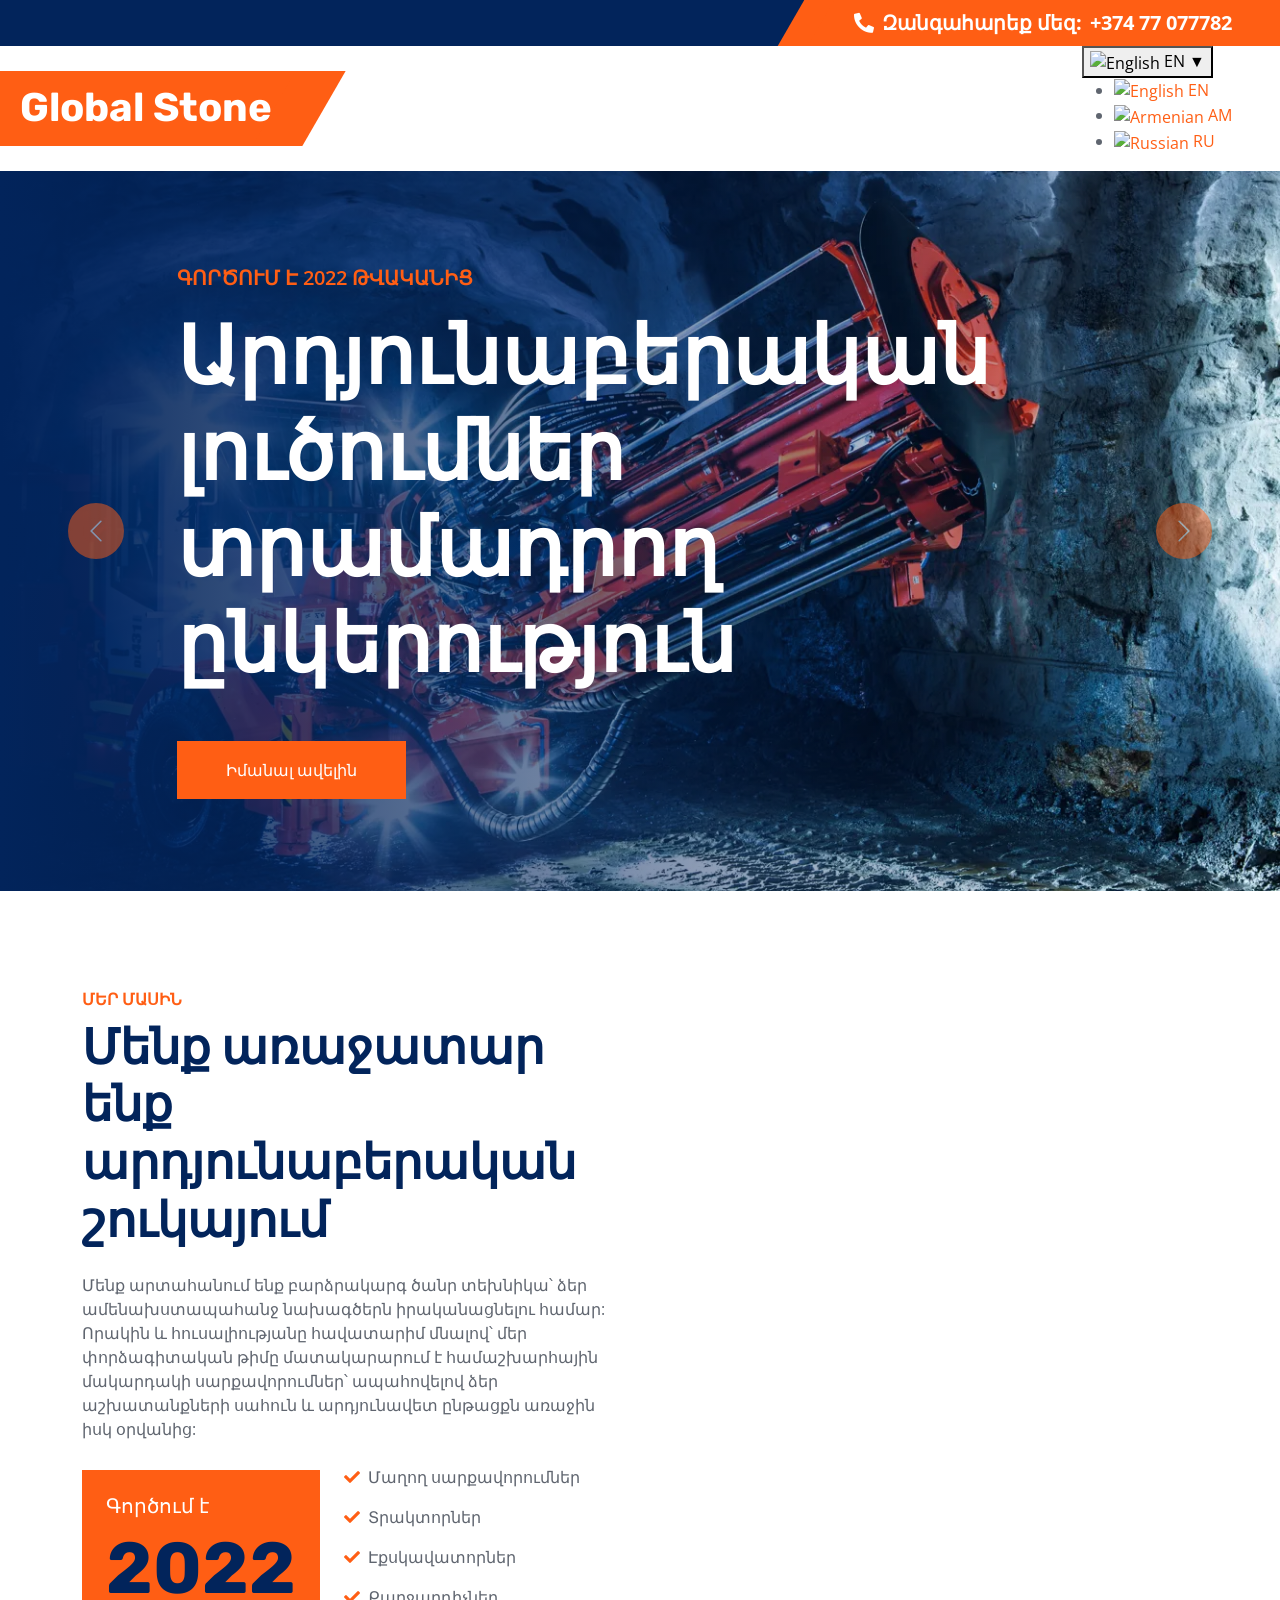
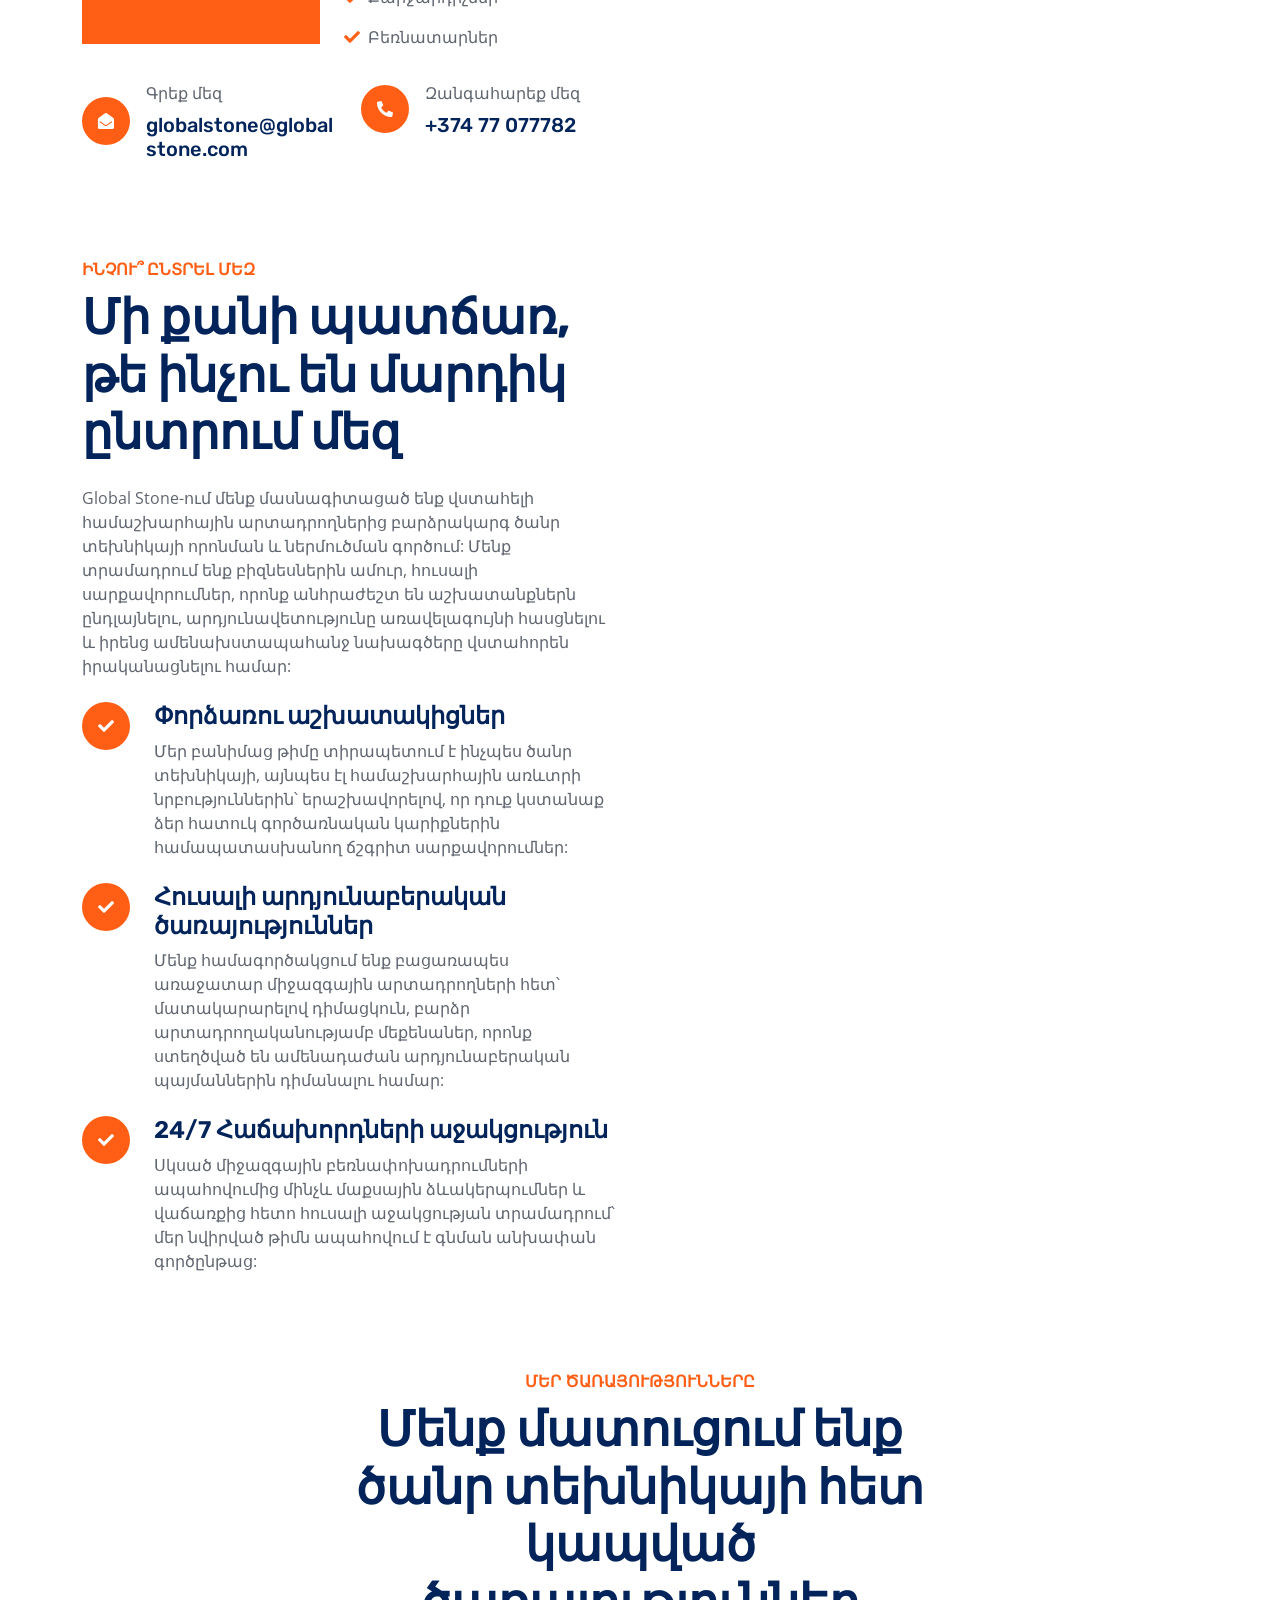
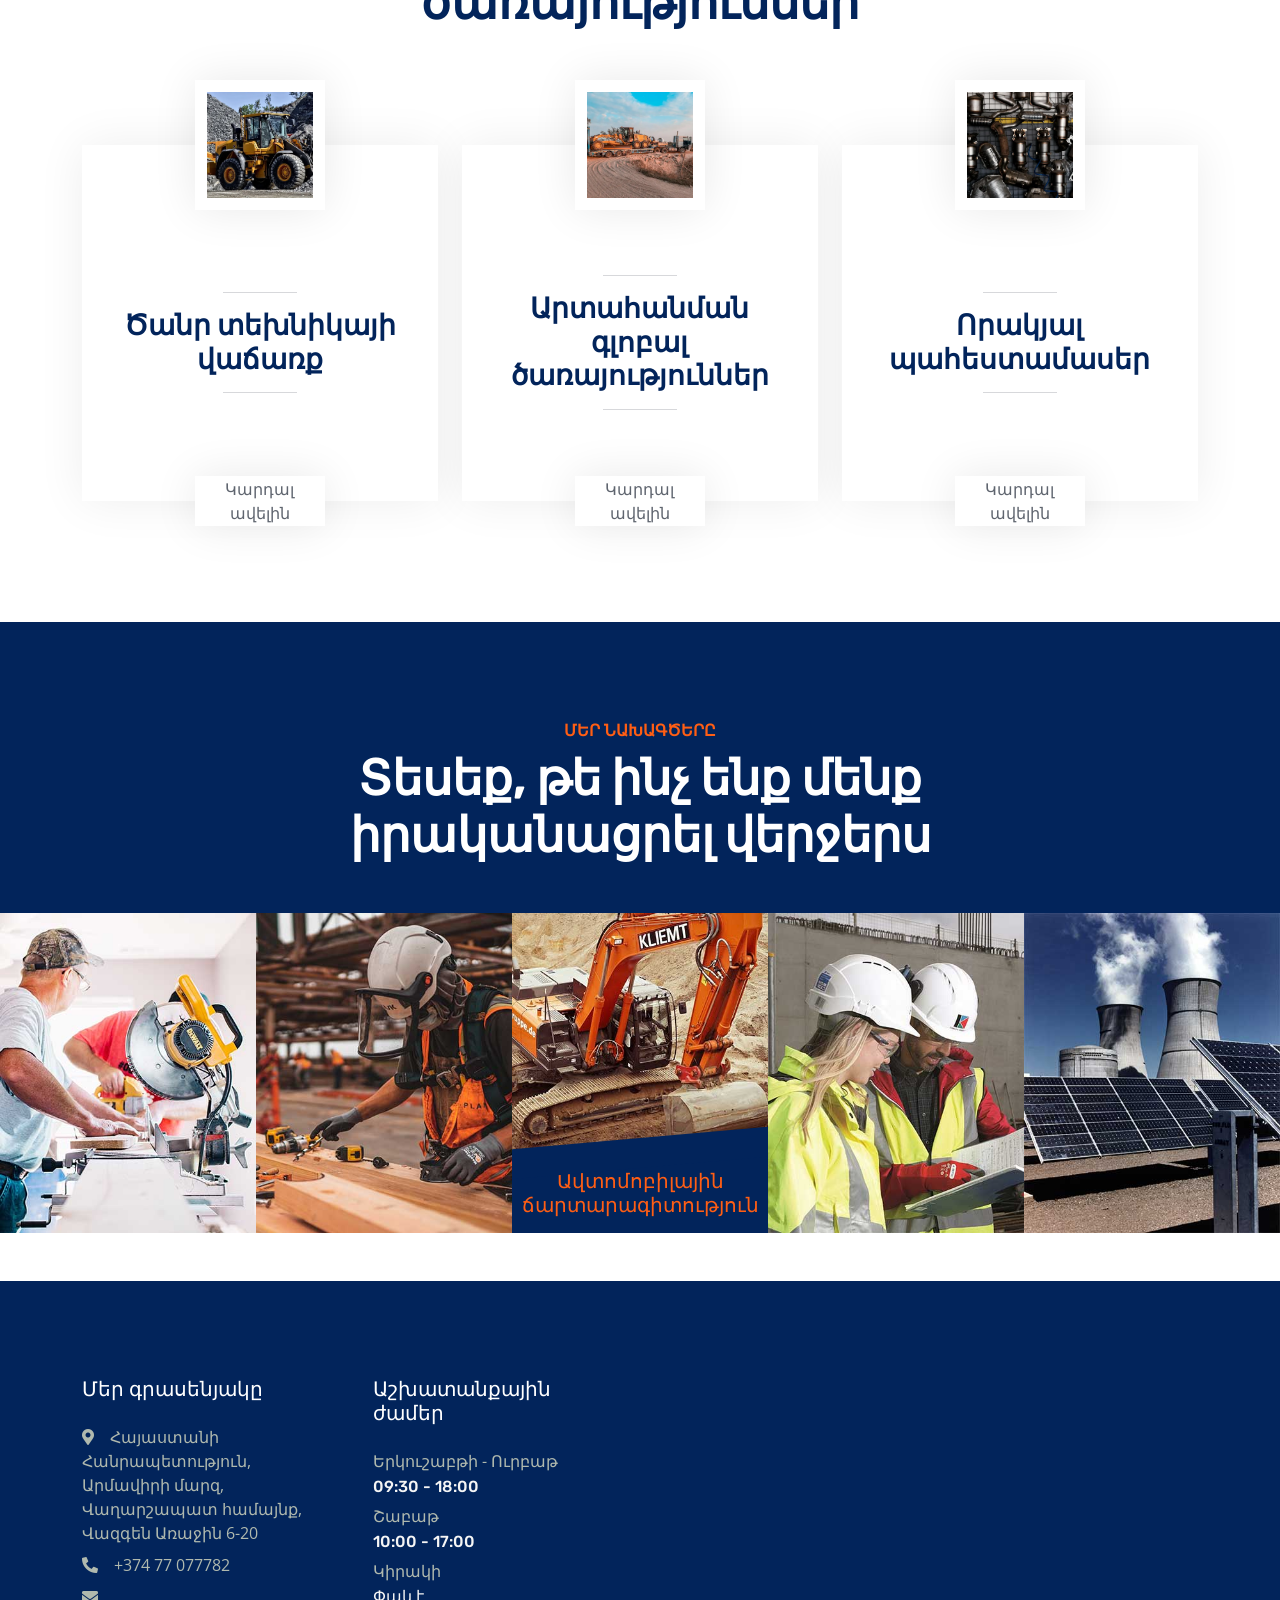
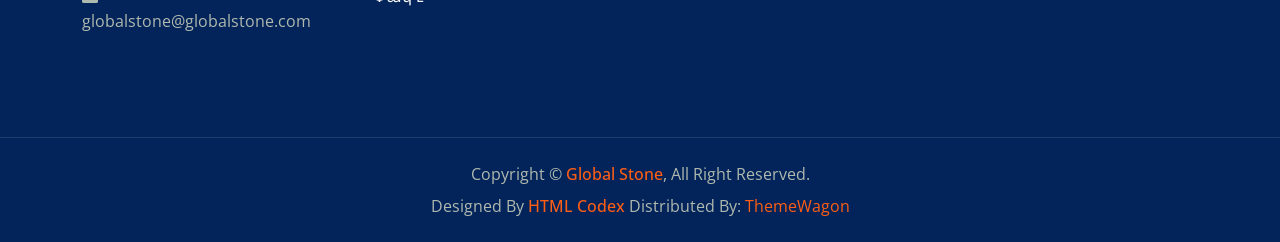
==== hy/index.html @ ddfa39aa "fixed bug with wrong href" ====
<!DOCTYPE html>
<html lang="hy">

<head>
    <meta charset="utf-8">
    <title>Global Stone - Ծանր տեխնիկայի արտահանող Հայաստանում</title>
    <meta content="width=device-width, initial-scale=1.0" name="viewport">
    <meta name="description" content="Բարձրորակ ծանր տեխնիկայի համաշխարհային արտահանող։ Մատակարարում ենք հուսալի էքսկավատորներ, բուլդոզերներ, քարջարդիչներ և անվավոր մաղեր ամբողջ աշխարհում:">

    <link href="../img/favicon.ico" rel="icon">

    <link rel="preconnect" href="https://fonts.googleapis.com">
    <link rel="preconnect" href="https://fonts.gstatic.com" crossorigin>
    <link
        href="https://fonts.googleapis.com/css2?family=Open+Sans:wght@400;500;600&family=Rubik:wght@500;600;700&display=swap"
        rel="stylesheet">

    <link href="https://cdnjs.cloudflare.com/ajax/libs/font-awesome/5.10.0/css/all.min.css" rel="stylesheet">
    <link href="https://cdn.jsdelivr.net/npm/bootstrap-icons@1.4.1/font/bootstrap-icons.css" rel="stylesheet">

    <link href="../lib/animate/animate.min.css" rel="stylesheet">
    <link href="../lib/owlcarousel/assets/owl.carousel.min.css" rel="stylesheet">

    <link href="../css/bootstrap.min.css" rel="stylesheet">

    <link href="../css/style.css" rel="stylesheet">
</head>

<body>
    <div id="spinner"
        class="show bg-white position-fixed translate-middle w-100 vh-100 top-50 start-50 d-flex align-items-center justify-content-center">
        <div class="spinner-border text-primary" role="status" style="width: 3rem; height: 3rem;"></div>
    </div>
    <div class="container-fluid bg-dark px-0">
        <div class="row g-0 d-none d-lg-flex">
            <div class="col-lg-6 ps-5 text-start">
                <div class="h-100 d-inline-flex align-items-center text-white">
                    </div>
            </div>
            <div class="col-lg-6 text-end">
                <div class="h-100 topbar-right d-inline-flex align-items-center text-white py-2 px-5">
                    <span class="fs-5 fw-bold me-2"><i class="fa fa-phone-alt me-2"></i>Զանգահարեք մեզ:</span>
                    <span class="fs-5 fw-bold">+374 77 077782</span>
                </div>
            </div>
        </div>
    </div>
      <nav class="navbar bg-white navbar-light sticky-top py-0 pe-2 pe-md-5">
        <a href="/Heavy-Machinary-Project/index.html" class="navbar-brand ps-5 me-0 small-padding">
            <h1 class="text-white m-0 font-size-24">Global Stone</h1>
        </a>

        <div class="lang-dropdown">
  <button class="lang-btn" id="langBtn">
    <img src="../img/flags/us.svg" alt="English" id="selectedFlag">
    <span id="selectedLang">EN</span>
    <span class="arrow">▼</span>
  </button>

    <ul class="lang-menu" id="langMenu">
    <li data-lang="EN" data-flag="../img/flags/us.svg">
        <a href="/Heavy-Machinary-Project/index.html" class="lang-link">
        <img src="../img/flags/us.svg" alt="English">
        <span>EN</span>
        </a>
    </li>
    <li data-lang="HY" data-flag="../img/flags/am.svg">
        <a href="/Heavy-Machinary-Project/hy/index.html" class="lang-link">
        <img src="../img/flags/am.svg" alt="Armenian">
        <span>AM</span>
        </a>
    </li>
    <li data-lang="RU" data-flag="../img/flags/ru.svg">
        <a href="/Heavy-Machinary-Project/ru/index.html" class="lang-link">
        <img src="../img/flags/ru.svg" alt="Russian">
        <span>RU</span>
        </a>
    </li>
    </ul>
</div>
        <!--<button type="button" class="navbar-toggler me-0" data-bs-toggle="collapse" data-bs-target="#navbarCollapse">
            <span class="navbar-toggler-icon"></span>
        </button>
                 <div class="collapse navbar-collapse" id="navbarCollapse">
            <div class="navbar-nav ms-auto p-4 p-lg-0">
                <a href="index.html" class="nav-item nav-link active">Home</a>
                <a href="about.html" class="nav-item nav-link">About</a>
                <a href="service.html" class="nav-item nav-link">Services</a>
                <div class="nav-item dropdown">
                    <a href="#" class="nav-link dropdown-toggle" data-bs-toggle="dropdown">Pages</a>
                    <div class="dropdown-menu bg-light m-0">
                        <a href="project.html" class="dropdown-item">Projects</a>
                        <a href="feature.html" class="dropdown-item">Features</a>
                        <a href="team.html" class="dropdown-item">Our Team</a>
                        <a href="testimonial.html" class="dropdown-item">Testimonial</a>
                        <a href="404.html" class="dropdown-item">404 Page</a>
                    </div>
                </div>
                <a href="contact.html" class="nav-item nav-link">Contact</a>
            </div>
            <a href="" class="btn btn-primary px-3 d-none d-lg-block">Get A Quote</a>
        </div> -->
        </nav>
    <div class="container-fluid px-0 mb-5">
        <div id="header-carousel" class="carousel slide" data-bs-ride="carousel">
            <div class="carousel-inner">
                <div class="carousel-item active">
                    <img class="w-100" src="../img/carousel-1.webp" alt="Image">
                    <div class="carousel-caption">
                        <div class="container">
                            <div class="row justify-content-center">
                                <div class="col-lg-10 text-start">
                                    <p class="fs-5 fw-medium text-primary text-uppercase animated slideInRight">Գործում է 2022 թվականից</p>
                                    <h1 class="display-1 text-white mb-5 animated slideInRight">Արդյունաբերական լուծումներ տրամադրող ընկերություն</h1>
                                    <a class="btn btn-primary py-3 px-5 animated slideInRight">Իմանալ ավելին</a>
                                </div>
                            </div>
                        </div>
                    </div>
                </div>
                <div class="carousel-item">
                    <img class="w-100" src="../img/carousel-2.jpg" alt="Image">
                    <div class="carousel-caption">
                        <div class="container">
                            <div class="row justify-content-center">
                                <div class="col-lg-10 text-start">
                                    <p class="fs-5 fw-medium text-primary text-uppercase animated slideInRight">Գործում է 2022 թվականից</p>
                                    <h1 class="display-1 text-white mb-5 animated slideInRight">Արդյունաբերական լավագույն հուսալի լուծումը</h1>
                                    <a class="btn btn-primary py-3 px-5 animated slideInRight">Իմանալ ավելին</a>
                                </div>
                            </div>
                        </div>
                    </div>
                </div>
            </div>
            <button class="carousel-control-prev" type="button" data-bs-target="#header-carousel" data-bs-slide="prev">
                <span class="carousel-control-prev-icon" aria-hidden="true"></span>
                <span class="visually-hidden">Նախորդը</span>
            </button>
            <button class="carousel-control-next" type="button" data-bs-target="#header-carousel" data-bs-slide="next">
                <span class="carousel-control-next-icon" aria-hidden="true"></span>
                <span class="visually-hidden">Հաջորդը</span>
            </button>
        </div>
    </div>
    <div class="container-xxl py-5">
        <div class="container">
            <div class="row g-5">
                <div class="col-lg-6 wow fadeIn" data-wow-delay="0.5s">
                    <p class="fw-medium text-uppercase text-primary mb-2">Մեր մասին</p>
                    <h1 class="display-5 mb-4">Մենք առաջատար ենք արդյունաբերական շուկայում</h1>
                    <p class="mb-4">Մենք արտահանում ենք բարձրակարգ ծանր տեխնիկա՝ ձեր ամենախստապահանջ նախագծերն իրականացնելու համար: Որակին և հուսալիությանը հավատարիմ մնալով՝ մեր փորձագիտական թիմը մատակարարում է համաշխարհային մակարդակի սարքավորումներ՝ ապահովելով ձեր աշխատանքների սահուն և արդյունավետ ընթացքն առաջին իսկ օրվանից:
                    </p>
                    <div class="d-flex align-items-center mb-4">
                        <div class="flex-shrink-0 bg-primary p-4">
                            <h5 class="text-white">Գործում է</h5>
                            <h1 class="display-2">2022</h1>

                        </div>
                        <div class="ms-4">
                            <p><i class="fa fa-check text-primary me-2"></i>Մաղող սարքավորումներ</p>
                            <p><i class="fa fa-check text-primary me-2"></i>Տրակտորներ</p>
                            <p><i class="fa fa-check text-primary me-2"></i>Էքսկավատորներ</p>
                            <p><i class="fa fa-check text-primary me-2"></i>Քարջարդիչներ</p>
                            <p class="mb-0"><i class="fa fa-check text-primary me-2"></i>Բեռնատարներ</p>
                        </div>
                    </div>
                    <div class="row pt-2">
                        <div class="col-sm-6">
                            <div class="d-flex align-items-center">
                                <div class="flex-shrink-0 btn-lg-square rounded-circle bg-primary">
                                    <i class="fa fa-envelope-open text-white"></i>
                                </div>
                                <div class="ms-3">
                                    <p class="mb-2">Գրեք մեզ</p>
                                    <h5 class="mb-0 wrap-word">globalstone@globalstone.com</h5>
                                </div>
                            </div>
                        </div>
                        <div class="col-sm-6">
                            <div class="d-flex align-items-center">
                                <div class="flex-shrink-0 btn-lg-square rounded-circle bg-primary">
                                    <i class="fa fa-phone-alt text-white"></i>
                                </div>
                                <div class="ms-3">
                                    <p class="mb-2">Զանգահարեք մեզ</p>
                                    <h5 class="mb-0">+374 77 077782</h5>
                                </div>
                            </div>
                        </div>
                    </div>
                </div>
            </div>
        </div>
    </div>
    <div class="container-xxl py-5">
        <div class="container">
            <div class="row g-5 align-items-center">
                <div class="col-lg-6 wow fadeInUp" data-wow-delay="0.5s">
                    <p class="fw-medium text-uppercase text-primary mb-2">Ինչու՞ ընտրել մեզ</p>
                    <h1 class="display-5 mb-4">Մի քանի պատճառ, թե ինչու են մարդիկ ընտրում մեզ</h1>
                    <p class="mb-4">Global Stone-ում մենք մասնագիտացած ենք վստահելի համաշխարհային արտադրողներից բարձրակարգ ծանր տեխնիկայի որոնման և ներմուծման գործում: Մենք տրամադրում ենք բիզնեսներին ամուր, հուսալի սարքավորումներ, որոնք անհրաժեշտ են աշխատանքներն ընդլայնելու, արդյունավետությունը առավելագույնի հասցնելու և իրենց ամենախստապահանջ նախագծերը վստահորեն իրականացնելու համար:
                    </p>
                    <div class="row gy-4">
                        <div class="col-12">
                            <div class="d-flex">
                                <div class="flex-shrink-0 btn-lg-square rounded-circle bg-primary">
                                    <i class="fa fa-check text-white"></i>
                                </div>
                                <div class="ms-4">
                                    <h4>Փորձառու աշխատակիցներ</h4>
                                    <span>Մեր բանիմաց թիմը տիրապետում է ինչպես ծանր տեխնիկայի, այնպես էլ համաշխարհային առևտրի նրբություններին՝ երաշխավորելով, որ դուք կստանաք ձեր հատուկ գործառնական կարիքներին համապատասխանող ճշգրիտ սարքավորումներ:</span>
                                </div>
                            </div>
                        </div>
                        <div class="col-12">
                            <div class="d-flex">
                                <div class="flex-shrink-0 btn-lg-square rounded-circle bg-primary">
                                    <i class="fa fa-check text-white"></i>
                                </div>
                                <div class="ms-4">
                                    <h4>Հուսալի արդյունաբերական ծառայություններ</h4>
                                    <span>Մենք համագործակցում ենք բացառապես առաջատար միջազգային արտադրողների հետ՝ մատակարարելով դիմացկուն, բարձր արտադրողականությամբ մեքենաներ, որոնք ստեղծված են ամենադաժան արդյունաբերական պայմաններին դիմանալու համար:</span>
                                </div>
                            </div>
                        </div>
                        <div class="col-12">
                            <div class="d-flex">
                                <div class="flex-shrink-0 btn-lg-square rounded-circle bg-primary">
                                    <i class="fa fa-check text-white"></i>
                                </div>
                                <div class="ms-4">
                                    <h4>24/7 Հաճախորդների աջակցություն</h4>
                                    <span>Սկսած միջազգային բեռնափոխադրումների ապահովումից մինչև մաքսային ձևակերպումներ և վաճառքից հետո հուսալի աջակցության տրամադրում՝ մեր նվիրված թիմն ապահովում է գնման անխափան գործընթաց:</span>
                                </div>
                            </div>
                        </div>
                    </div>
                </div>
            </div>
        </div>
    </div>
    <div class="modal modal-video fade" id="videoModal" tabindex="-1" aria-labelledby="exampleModalLabel"
        aria-hidden="true">
        <div class="modal-dialog">
            <div class="modal-content rounded-0">
                <div class="modal-header">
                    <h3 class="modal-title" id="exampleModalLabel">Youtube Տեսանյութ</h3>
                    <button type="button" class="btn-close" data-bs-dismiss="modal" aria-label="Close"></button>
                </div>
                <div class="modal-body">
                    <div class="ratio ratio-16x9">
                        <iframe class="embed-responsive-item" src="" id="video" allowfullscreen
                            allowscriptaccess="always" allow="autoplay"></iframe>
                    </div>
                </div>
            </div>
        </div>
    </div>
    <div class="container-xxl py-5">
        <div class="container">
            <div class="text-center mx-auto pb-4 wow fadeInUp" data-wow-delay="0.1s" style="max-width: 600px;">
                <p class="fw-medium text-uppercase text-primary mb-2">Մեր ծառայությունները</p>
                <h1 class="display-5 mb-4">Մենք մատուցում ենք ծանր տեխնիկայի հետ կապված ծառայություններ</h1>
            </div>
            <div class="row gy-5 gx-4">
                <div class="col-md-6 col-lg-4 wow fadeInUp" data-wow-delay="0.1s">
                    <div class="service-item">
                        <img class="img-fluid" src="../img/thumb_input.webp" alt="">
                        <div class="service-img">
                            <img class="img-fluid" src="../img/thumb_input.webp" alt="">
                        </div>
                        <div class="service-detail">
                            <div class="service-title">
                                <hr class="w-25">
                                <h3 class="mb-0">Ծանր տեխնիկայի վաճառք</h3>
                                <hr class="w-25">
                            </div>
                            <div class="service-text">
                                <p class="text-white mb-0">Բարձրակարգ ծանր տեխնիկայի որոնում և մատակարարում ձեր նախագծի կարիքների համար:</p>
                            </div>
                        </div>
                        <a class="btn btn-light read-more">Կարդալ ավելին</a>
                    </div>
                </div>
                <div class="col-md-6 col-lg-4 wow fadeInUp" data-wow-delay="0.3s">
                    <div class="service-item">
                        <img class="img-fluid" src="../img/thumb_input_2.webp" alt="">
                        <div class="service-img">
                            <img class="img-fluid" src="../img/thumb_input_2.webp" alt="">
                        </div>
                        <div class="service-detail">
                            <div class="service-title">
                                <hr class="w-25">
                                <h3 class="mb-0">Արտահանման գլոբալ ծառայություններ</h3>
                                <hr class="w-25">
                            </div>
                            <div class="service-text">
                                <p class="text-white mb-0">Արդյունաբերական սարքավորումների անխափան գլոբալ լոգիստիկայի և առաքման ապահովում:</p>
                            </div>
                        </div>
                        <a class="btn btn-light read-more">Կարդալ ավելին</a>
                    </div>
                </div>
                <div class="col-md-6 col-lg-4 wow fadeInUp" data-wow-delay="0.5s">
                    <div class="service-item">
                        <img class="img-fluid" src="../img/thumb_input_3.webp" alt="">
                        <div class="service-img">
                            <img class="img-fluid" src="../img/thumb_input_3.webp" alt="">
                        </div>
                        <div class="service-detail">
                            <div class="service-title">
                                <hr class="w-25">
                                <h3 class="mb-0">Որակյալ պահեստամասեր</h3>
                                <hr class="w-25">
                            </div>
                            <div class="service-text">
                                <p class="text-white mb-0">Հուսալի, բարձրորակ բաղադրիչների տրամադրում՝ ձեր աշխատանքների ընթացքն ապահովելու և պարապուրդը նվազագույնի հասցնելու համար:</p>
                            </div>
                        </div>
                        <a class="btn btn-light read-more">Կարդալ ավելին</a>
                    </div>
                </div>
            </div>
        </div>
    </div>
    <div class="container-fluid bg-dark pt-5 my-5 px-0">
        <div class="text-center mx-auto mt-5 wow fadeIn" data-wow-delay="0.1s" style="max-width: 600px;">
            <p class="fw-medium text-uppercase text-primary mb-2">Մեր նախագծերը</p>
            <h1 class="display-5 text-white mb-5">Տեսեք, թե ինչ ենք մենք իրականացրել վերջերս</h1>
        </div>
        <div class="owl-carousel project-carousel wow fadeIn" data-wow-delay="0.1s">
            <a class="project-item" href="">
                <img class="img-fluid" src="../img/project-1.jpg" alt="">
                <div class="project-title">
                    <h5 class="text-primary mb-0">Ավտոմոբիլային ճարտարագիտություն</h5>
                </div>
            </a>
            <a class="project-item" href="">
                <img class="img-fluid" src="../img/project-2.jpg" alt="">
                <div class="project-title">
                    <h5 class="text-primary mb-0">Քաղաքացիական շինարարություն</h5>
                </div>
            </a>
            <a class="project-item" href="">
                <img class="img-fluid" src="../img/project-3.jpg" alt="">
                <div class="project-title">
                    <h5 class="text-primary mb-0">Գազի ճարտարագիտություն</h5>
                </div>
            </a>
            <a class="project-item" href="">
                <img class="img-fluid" src="../img/project-4.jpg" alt="">
                <div class="project-title">
                    <h5 class="text-primary mb-0">Էներգետիկ ճարտարագիտություն</h5>
                </div>
            </a>
            <a class="project-item" href="">
                <img class="img-fluid" src="../img/project-5.jpg" alt="">
                <div class="project-title">
                    <h5 class="text-primary mb-0">Էներգետիկա</h5>
                </div>
            </a>
            <a class="project-item" href="">
                <img class="img-fluid" src="../img/project-6.jpg" alt="">
                <div class="project-title">
                    <h5 class="text-primary mb-0">Ջրային ճարտարագիտություն</h5>
                </div>
            </a>
        </div>
    </div>
    <div class="container-fluid bg-dark footer mt-5 py-5 wow fadeIn" data-wow-delay="0.1s">
        <div class="container py-5">
            <div class="row g-5">
                <div class="col-lg-3 col-md-6">
                    <h5 class="text-white mb-4">Մեր գրասենյակը</h5>
                    <p class="mb-2"><i class="fa fa-map-marker-alt me-3"></i>Հայաստանի Հանրապետություն, Արմավիրի մարզ, Վաղարշապատ համայնք, Վազգեն Առաջին 6-20</p>
                    <p class="mb-2"><i class="fa fa-phone-alt me-3"></i>+374 77 077782</p>
                    <p class="mb-2"><i class="fa fa-envelope me-3"></i>globalstone@globalstone.com</p>
                    </div>
                <div class="col-lg-3 col-md-6">
                    <h5 class="text-white mb-4">Աշխատանքային ժամեր</h5>
                    <p class="mb-1">Երկուշաբթի - Ուրբաթ</p>
                    <h6 class="text-light">09:30 - 18:00</h6>
                    <p class="mb-1">Շաբաթ</p>
                    <h6 class="text-light">10:00 - 17:00</h6>
                    <p class="mb-1">Կիրակի</p>
                    <h6 class="text-light">Փակ է</h6>
                </div>
                </div>
        </div>
    </div>
        <!-- Copyright Start -->
    <div class="container-fluid copyright bg-dark py-4">
        <div class="container text-center">
            <p class="mb-2">Copyright &copy; <a class="fw-semi-bold">Global Stone</a>, All Right Reserved.
            </p>
            <!--/*** This template is free as long as you keep the footer author’s credit link/attribution link/backlink. If you'd like to use the template without the footer author’s credit link/attribution link/backlink, you can purchase the Credit Removal License from "https://htmlcodex.com/credit-removal". Thank you for your support. ***/-->
            <p class="mb-0">Designed By <a class="fw-semi-bold" href="https://htmlcodex.com">HTML Codex</a> Distributed
                By: <a href="https://themewagon.com">ThemeWagon</a> </p>
        </div>
    </div>
    <!-- Copyright End -->
    <a href="#" class="btn btn-lg btn-primary btn-lg-square rounded-circle back-to-top"><i
            class="bi bi-arrow-up"></i></a>


    <script src="https://code.jquery.com/jquery-3.4.1.min.js"></script>
    <script src="https://cdn.jsdelivr.net/npm/bootstrap@5.0.0/dist/js/bootstrap.bundle.min.js"></script>
    <script src="../lib/wow/wow.min.js"></script>
    <script src="../lib/easing/easing.min.js"></script>
    <script src="../lib/waypoints/waypoints.min.js"></script>
    <script src="../lib/owlcarousel/owl.carousel.min.js"></script>
    <script src="../lib/counterup/counterup.min.js"></script>

    <script src="../js/main.js"></script>
</body>

</html>
---- css/style.css ----
/********** Template CSS **********/
:root {
    --primary: #FF5E14;
    --secondary: #5F656F;
    --light: #F5F5F5;
    --dark: #02245B;
}

.back-to-top {
    position: fixed;
    display: none;
    right: 30px;
    bottom: 30px;
    z-index: 99;
}

h1,
h2,
.h1,
.h2,
.fw-bold {
    font-weight: 700 !important;
}

h3,
h4,
.h3,
.h4,
.fw-medium {
    font-weight: 600 !important;
}

h5,
h6,
.h5,
.h6,
.fw-semi-bold {
    font-weight: 500 !important;
}


/*** Spinner ***/
#spinner {
    opacity: 0;
    visibility: hidden;
    transition: opacity .5s ease-out, visibility 0s linear .5s;
    z-index: 99999;
}

#spinner.show {
    transition: opacity .5s ease-out, visibility 0s linear 0s;
    visibility: visible;
    opacity: 1;
}


/*** Button ***/
.btn {
    transition: .5s;
    font-weight: 500;
}

.btn-primary,
.btn-outline-primary:hover {
    color: #FFFFFF;
}

.btn-square {
    width: 38px;
    height: 38px;
}

.btn-sm-square {
    width: 32px;
    height: 32px;
}

.btn-lg-square {
    width: 48px;
    height: 48px;
}

.btn-square,
.btn-sm-square,
.btn-lg-square {
    padding: 0;
    display: flex;
    align-items: center;
    justify-content: center;
    font-weight: normal;
}


.topbar-right {
    position: relative;
    background: var(--primary);
}

.topbar-right::before {
    position: absolute;
    content: "";
    width: 30px;
    height: 100%;
    top: 0;
    left: -15px;
    transform: skewX(-30deg);
    background-color: var(--primary);
}


/*** Navbar ***/
.navbar.sticky-top {
    top: -100px;
    transition: .5s;
}

.navbar .navbar-brand {
    position: relative;
    padding-right: 50px;
    height: 75px;
    display: flex;
    align-items: center;
    background: var(--primary);
}

.navbar .navbar-brand::after {
    position: absolute;
    content: "";
    width: 50px;
    height: 100%;
    top: 0;
    right: -25px;
    transform: skewX(-30deg);
    background-color: var(--primary);
}

.navbar .navbar-nav .nav-link {
    margin-right: 35px;
    padding: 20px 0;
    color: var(--dark);
    font-size: 18px;
    font-weight: 500;
    outline: none;
}

.navbar .navbar-nav .nav-link:hover,
.navbar .navbar-nav .nav-link.active {
    color: var(--primary);
}

.navbar .dropdown-toggle::after {
    border: none;
    content: "\f107";
    font-family: "Font Awesome 5 Free";
    font-weight: 900;
    vertical-align: middle;
    margin-left: 8px;
}

@media (max-width: 991.98px) {
    .navbar .navbar-nav .nav-link  {
        margin-right: 0;
        padding: 10px 0;
    }

    .navbar .navbar-nav {
        border-top: 1px solid #EEEEEE;
    }
}

@media (min-width: 992px) {
    .navbar .nav-item .dropdown-menu {
        display: block;
        border: none;
        margin-top: 0;
        top: 150%;
        opacity: 0;
        visibility: hidden;
        transition: .5s;
    }

    .navbar .nav-item:hover .dropdown-menu {
        top: 100%;
        visibility: visible;
        transition: .5s;
        opacity: 1;
    }
}


/*** Header ***/
.carousel-caption {
    top: 0;
    left: 0;
    right: 0;
    bottom: 0;
    display: flex;
    align-items: center;
    background: linear-gradient(to right, rgba(2, 36, 91, 1) 0%, rgba(2, 36, 91, 0) 100%);
    z-index: 1;
}

.carousel-control-prev,
.carousel-control-next {
    width: 15%;
}

.carousel-control-prev-icon,
.carousel-control-next-icon {
    width: 3.5rem;
    height: 3.5rem;
    background-color: var(--primary);
    border: 15px solid var(--primary);
    border-radius: 3.5rem;
}

@media (max-width: 768px) {
    #header-carousel .carousel-item {
        position: relative;
        min-height: 450px;
    }
    
    #header-carousel .carousel-item img {
        position: absolute;
        width: 100%;
        height: 100%;
        object-fit: cover;
    }
}

.page-header {
    background: linear-gradient(to right, rgba(2, 36, 91, 1) 0%, rgba(2, 36, 91, 0) 100%), url(../img/carousel-2.jpg) center center no-repeat;
    background-size: cover;
}

.page-header .breadcrumb-item+.breadcrumb-item::before {
    color: var(--light);
}

.page-header .breadcrumb-item,
.page-header .breadcrumb-item a {
    font-size: 18px;
    color: var(--light);
}


/*** Facts ***/
.facts {
    position: relative;
    margin: 6rem 0;
    background: var(--dark);
}

.facts .border {
    border-color: rgba(255, 255, 255, .1) !important;
}


/*** Features ***/
.btn-play {
    position: absolute;
    top: 50%;
    right: -30px;
    transform: translateY(-50%);
    display: block;
    box-sizing: content-box;
    width: 16px;
    height: 26px;
    border-radius: 100%;
    border: none;
    outline: none !important;
    padding: 18px 20px 20px 28px;
    background: var(--primary);
}

@media (max-width: 992px) {
    .btn-play {
        left: 50%;
        right: auto;
        transform: translate(-50%, -50%);
    }
}

.btn-play:before {
    content: "";
    position: absolute;
    z-index: 0;
    left: 50%;
    top: 50%;
    transform: translateX(-50%) translateY(-50%);
    display: block;
    width: 60px;
    height: 60px;
    background: var(--primary);
    border-radius: 100%;
    animation: pulse-border 1500ms ease-out infinite;
}

.btn-play:after {
    content: "";
    position: absolute;
    z-index: 1;
    left: 50%;
    top: 50%;
    transform: translateX(-50%) translateY(-50%);
    display: block;
    width: 60px;
    height: 60px;
    background: var(--primary);
    border-radius: 100%;
    transition: all 200ms;
}

.btn-play span {
    display: block;
    position: relative;
    z-index: 3;
    width: 0;
    height: 0;
    left: -1px;
    border-left: 16px solid #FFFFFF;
    border-top: 11px solid transparent;
    border-bottom: 11px solid transparent;
}

@keyframes pulse-border {
    0% {
        transform: translateX(-50%) translateY(-50%) translateZ(0) scale(1);
        opacity: 1;
    }

    100% {
        transform: translateX(-50%) translateY(-50%) translateZ(0) scale(2);
        opacity: 0;
    }
}

.modal-video .modal-dialog {
    position: relative;
    max-width: 800px;
    margin: 60px auto 0 auto;
}

.modal-video .modal-body {
    position: relative;
    padding: 0px;
}

.modal-video .close {
    position: absolute;
    width: 30px;
    height: 30px;
    right: 0px;
    top: -30px;
    z-index: 999;
    font-size: 30px;
    font-weight: normal;
    color: #FFFFFF;
    background: #000000;
    opacity: 1;
}


/*** Service ***/
.service-item {
    position: relative;
    margin: 65px 0 25px 0;
    box-shadow: 0 0 45px rgba(0, 0, 0, .07);
}

.service-item .service-img {
    position: absolute;
    padding: 12px;
    width: 130px;
    height: 130px;
    top: -65px;
    left: 50%;
    transform: translateX(-50%);
    background: #FFFFFF;
    box-shadow: 0 0 45px rgba(0, 0, 0, .09);
    z-index: 2;
}

.service-item .service-detail {
    position: absolute;
    width: 100%;
    height: 100%;
    top: 0;
    left: 0;
    overflow: hidden;
    z-index: 1;
}

.service-item .service-title {
    position: absolute;
    padding: 65px 30px 25px 30px;
    width: 100%;
    height: 100%;
    top: 0;
    left: 0;
    display: flex;
    flex-direction: column;
    align-items: center;
    justify-content: center;
    text-align: center;
    background: #FFFFFF;
    transition: .5s;
}

.service-item:hover .service-title {
    top: -100%;
}

.service-item .service-text {
    position: absolute;
    overflow: hidden;
    padding: 65px 30px 25px 30px;
    width: 100%;
    height: 100%;
    top: 100%;
    left: 0;
    display: flex;
    align-items: center;
    text-align: center;
    background: rgba(2, 36, 91, .7);
    transition: .5s;
}

.service-item:hover .service-text {
    top: 0;
}

.service-item .service-text::before {
    position: absolute;
    content: "";
    width: 100%;
    height: 100px;
    top: -100%;
    left: 0;
    transform: skewY(-12deg);
    background: #FFFFFF;
    transition: .5s;
}

.service-item:hover .service-text::before {
    top: -55px;
}

.service-item .btn {
    position: absolute;
    width: 130px;
    height: 50px;
    left: 50%;
    bottom: -25px;
    transform: translateX(-50%);
    display: flex;
    align-items: center;
    justify-content: center;
    color: var(--secondary);
    background: #FFFFFF;
    border: none;
    box-shadow: 0 0 45px rgba(0, 0, 0, .09);
    z-index: 2;
}

.service-item .btn:hover {
    color: #FFFFFF;
    background: var(--primary);
}


/*** Project ***/
.project-carousel {
    position: relative;
    background: var(--dark);
}

.project-item {
    position: relative;
    display: block;
}

.project-item img {
    transition: .5s;
}

.project-item:hover img,
.project-carousel .owl-item.center img {
    margin-top: -60px;
}

.project-item .project-title {
    position: absolute;
    padding: 0 15px;
    width: 100%;
    height: 80px;
    bottom: -110px;
    left: 0;
    display: flex;
    align-items: center;
    justify-content: center;
    text-align: center;
    background: var(--dark);
    transition: .5s;
}

.project-item:hover .project-title,
.project-carousel .owl-item.center .project-title  {
    bottom: -60px;
}

.project-item .project-title::before {
    position: absolute;
    content: "";
    width: 100%;
    height: 30px;
    top: -15px;
    left: 0;
    transform: skewY(-5deg);
    background: var(--dark);
    transition: .5s;
}

.project-carousel .owl-nav {
    position: absolute;
    width: 100%;
    height: 45px;
    top: 50%;
    left: 0;
    transform: translateY(-50%);
    display: flex;
    justify-content: space-between;
    transition: .5s;
    opacity: 0;
    z-index: 1;
}

.project-carousel:hover .owl-nav {
    opacity: 1;
}

.project-carousel .owl-nav .owl-prev,
.project-carousel .owl-nav .owl-next {
    margin: 0 30px;
    width: 45px;
    height: 45px;
    display: flex;
    align-items: center;
    justify-content: center;
    color: #FFFFFF;
    background: var(--primary);
    border-radius: 45px;
    font-size: 22px;
    transition: .5s;
}


/*** Team ***/
.team-item .team-social {
    position: absolute;
    width: 100%;
    height: 100%;
    top: 0;
    left: -100%;
    display: flex;
    align-items: center;
    background: var(--primary);
    transition: .5s;
}

.team-item:hover .team-social {
    left: 0;
}


/*** Testimonial ***/
.testimonial-carousel::before {
    position: absolute;
    content: "";
    top: 0;
    left: 0;
    height: 100%;
    width: 0;
    background: linear-gradient(to right, rgba(255, 255, 255, 1) 0%, rgba(255, 255, 255, 0) 100%);
    z-index: 1;
}

.testimonial-carousel::after {
    position: absolute;
    content: "";
    top: 0;
    right: 0;
    height: 100%;
    width: 0;
    background: linear-gradient(to left, rgba(255, 255, 255, 1) 0%, rgba(255, 255, 255, 0) 100%);
    z-index: 1;
}

@media (min-width: 768px) {
    .testimonial-carousel::before,
    .testimonial-carousel::after {
        width: 200px;
    }
}

@media (min-width: 992px) {
    .testimonial-carousel::before,
    .testimonial-carousel::after {
        width: 300px;
    }
}

.testimonial-carousel .owl-nav {
    position: absolute;
    width: 350px;
    top: 20px;
    left: 50%;
    transform: translateX(-50%);
    display: flex;
    justify-content: space-between;
    opacity: 0;
    transition: .5s;
    z-index: 1;
}

.testimonial-carousel:hover .owl-nav {
    width: 300px;
    opacity: 1;
}

.testimonial-carousel .owl-nav .owl-prev,
.testimonial-carousel .owl-nav .owl-next {
    position: relative;
    color: var(--primary);
    font-size: 45px;
    transition: .5s;
}

.testimonial-carousel .owl-nav .owl-prev:hover,
.testimonial-carousel .owl-nav .owl-next:hover {
    color: var(--dark);
}

.testimonial-carousel .testimonial-img img {
    width: 100px;
    height: 100px;
}

.testimonial-carousel .testimonial-img .btn-square {
    position: absolute;
    bottom: -19px;
    left: 50%;
    transform: translateX(-50%);
}

.testimonial-carousel .owl-item .testimonial-text {
    margin-bottom: 30px;
    box-shadow: 0 0 45px rgba(0, 0, 0, .08);
    transform: scale(.8);
    transition: .5s;
}

.testimonial-carousel .owl-item.center .testimonial-text {
    transform: scale(1);
}


/*** Footer ***/
.footer {
    color: #B0B9AE;
}

.footer .btn.btn-link {
    display: block;
    margin-bottom: 5px;
    padding: 0;
    text-align: left;
    color: #B0B9AE;
    font-weight: normal;
    text-transform: capitalize;
    transition: .3s;
}

.footer .btn.btn-link::before {
    position: relative;
    content: "\f105";
    font-family: "Font Awesome 5 Free";
    font-weight: 900;
    margin-right: 10px;
}

.footer .btn.btn-link:hover {
    color: var(--light);
    letter-spacing: 1px;
    box-shadow: none;
}

.copyright {
    color: #B0B9AE;
    border-top: 1px solid rgba(255, 255, 255, .1);
}



#header-carousel .carousel-item img {
    /* Standard widescreen ratio, change to 4/3 or 21/9 if needed */
    aspect-ratio: 16 / 9; 
    width: 100%;
    object-fit: cover;
    object-position: center;
}




/* Add these rules to mirror your hover effects */

.service-item.active-state .service-title {
    top: -100%;
}

.service-item.active-state .service-text {
    top: 0;
}

.service-item.active-state .service-text::before {
    top: -55px;
}

.font-size-24 {
    font-size: 24px;
}

@media (min-width: 600px) {
    .font-size-24 {
        font-size: 2em;
    }
}

.small-padding{
    padding-left: 20px !important;
    padding-right: 27px !important;
}

.wrap-word {
  word-break: break-all;
}
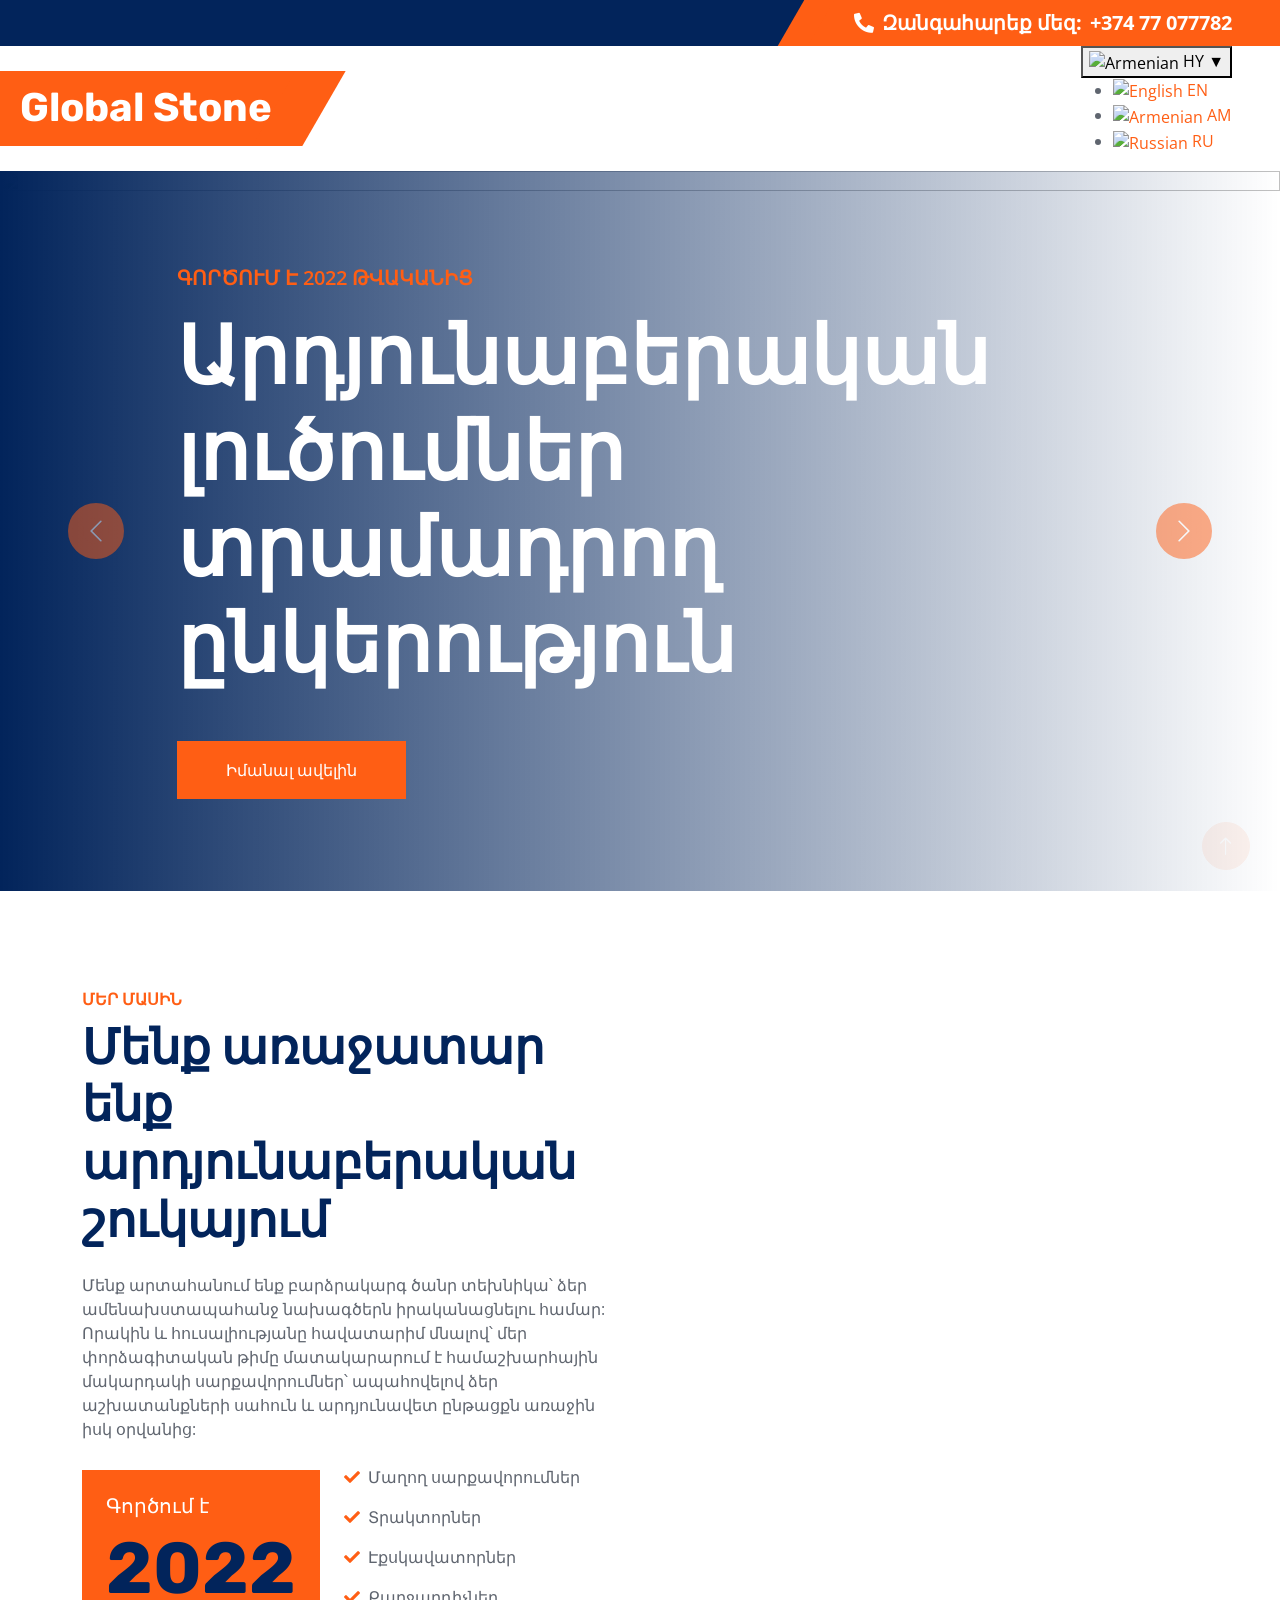
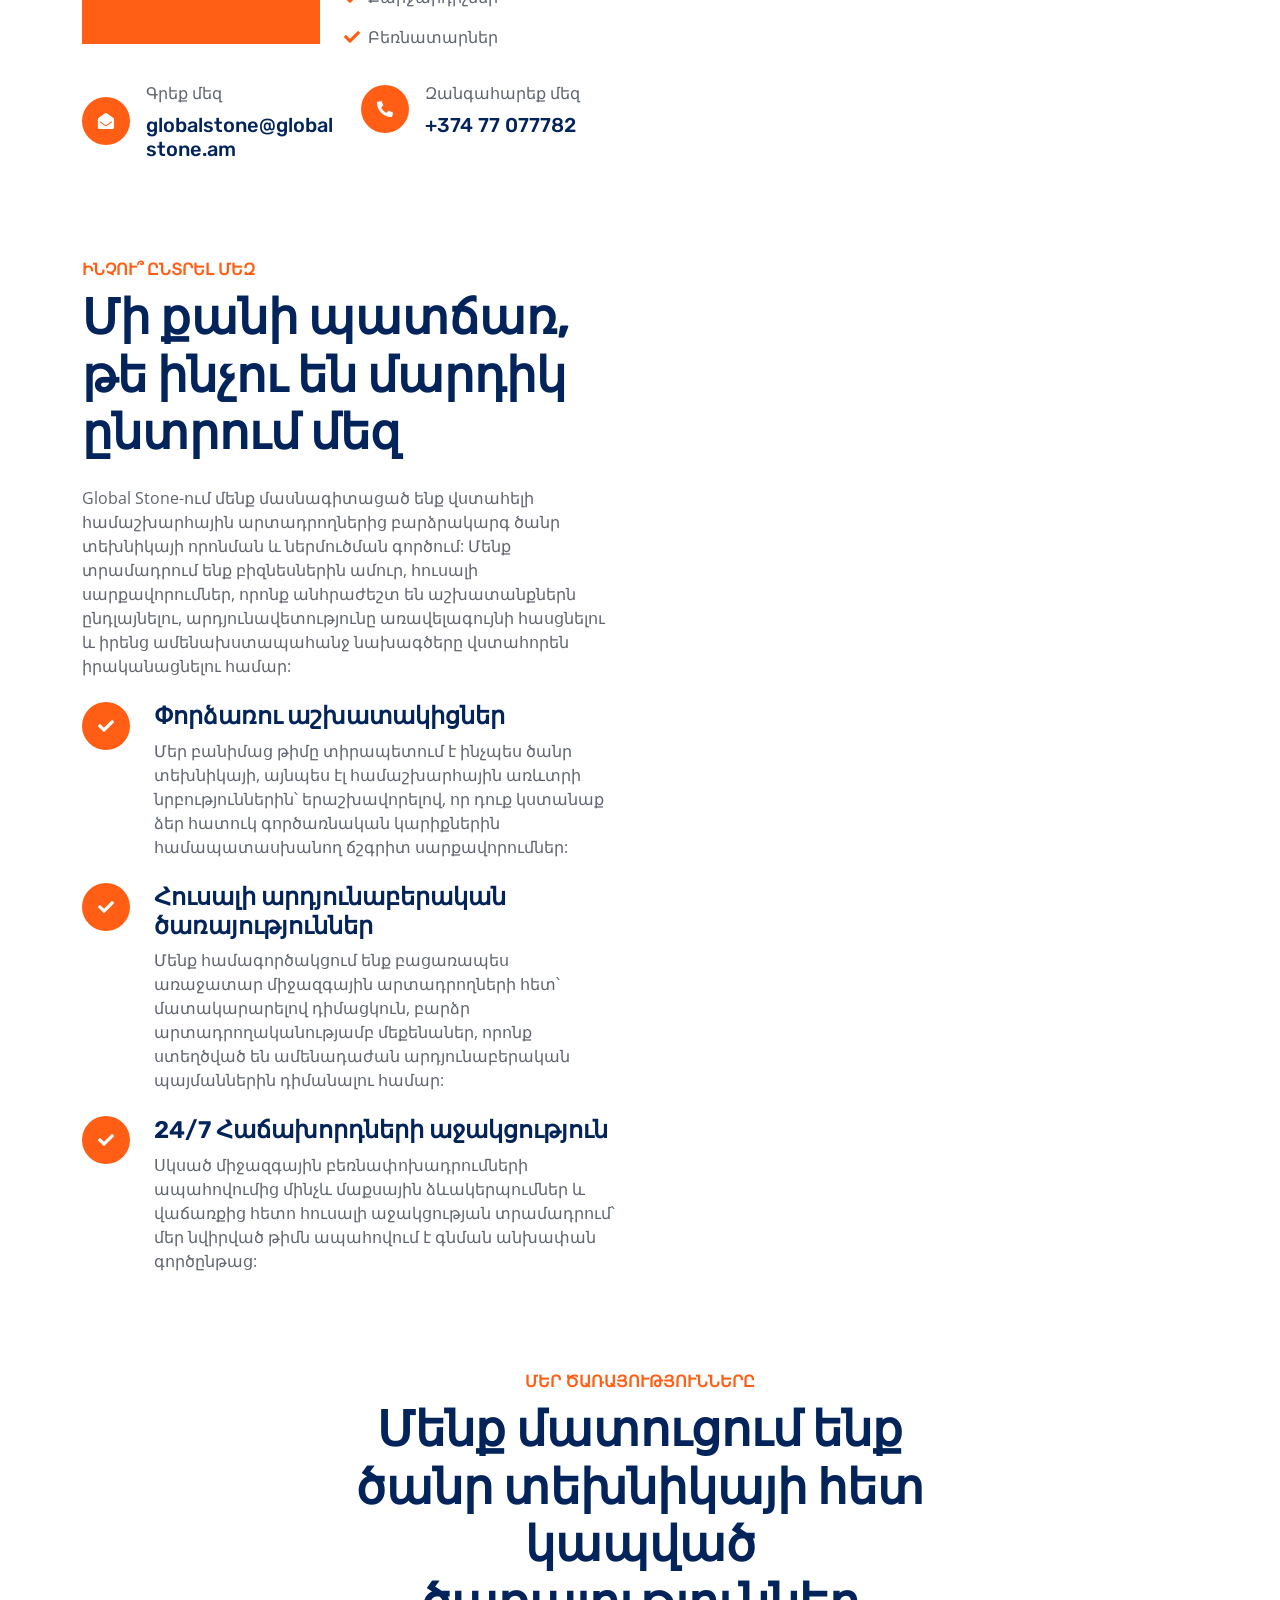
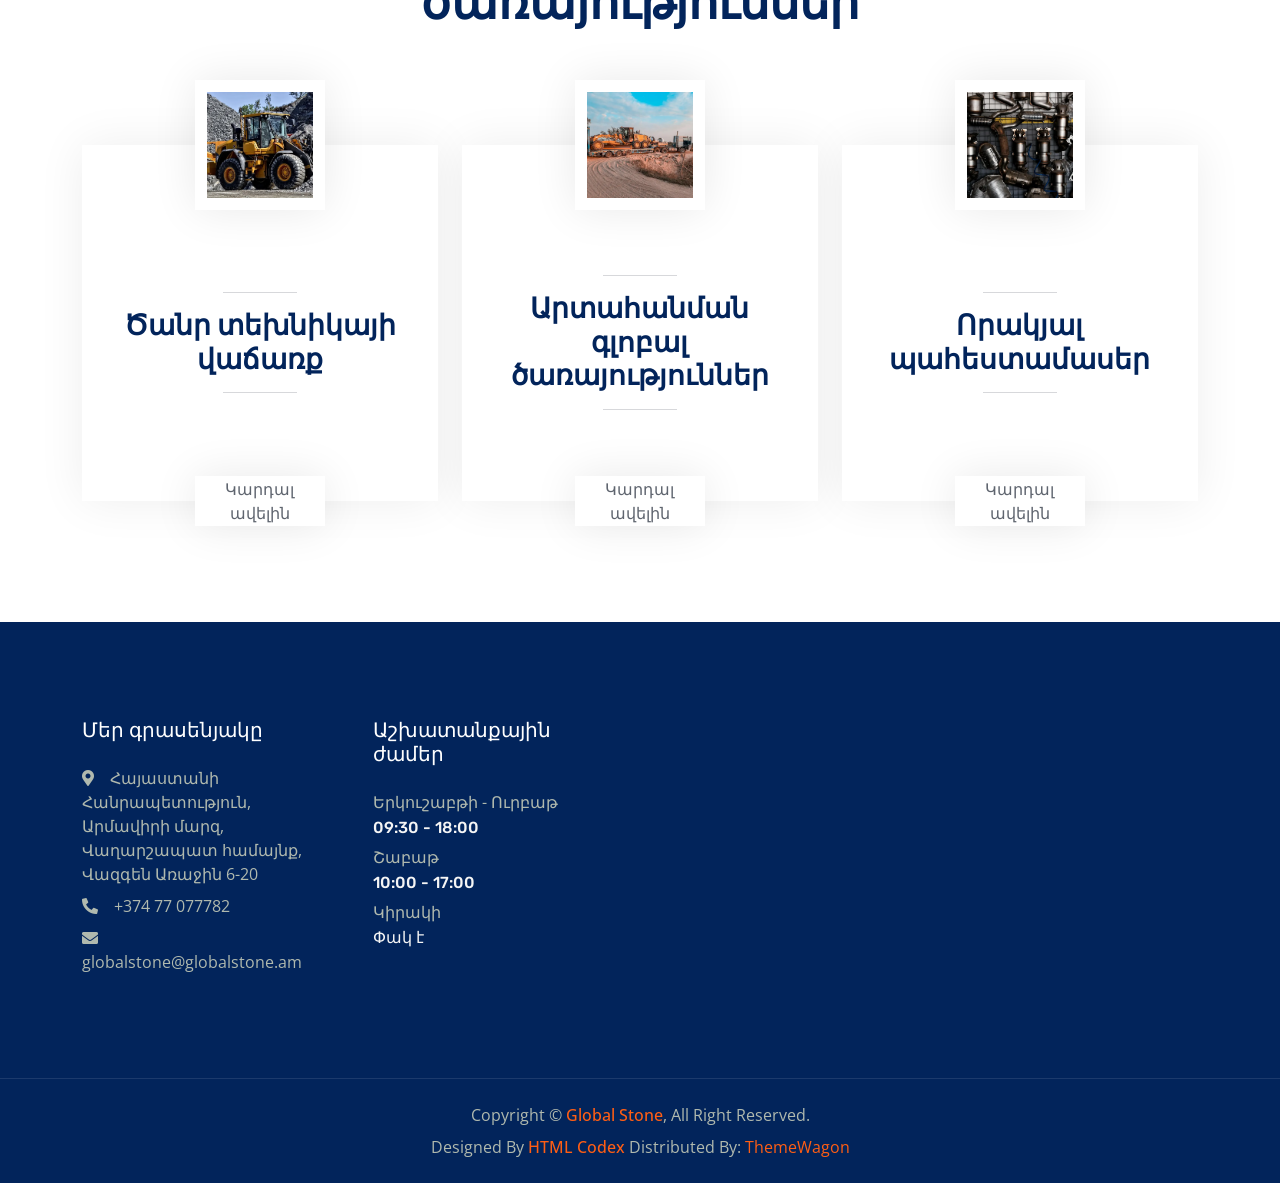
==== commit c42731f2: "fixed bug with fetch priority" ====
--- a/hy/index.html
+++ b/hy/index.html
@@ -46,32 +46,32 @@
         </div>
     </div>
       <nav class="navbar bg-white navbar-light sticky-top py-0 pe-2 pe-md-5">
-        <a href="/Heavy-Machinary-Project/index.html" class="navbar-brand ps-5 me-0 small-padding">
+        <a href="/index.html" class="navbar-brand ps-5 me-0 small-padding">
             <h1 class="text-white m-0 font-size-24">Global Stone</h1>
         </a>
 
         <div class="lang-dropdown">
   <button class="lang-btn" id="langBtn">
-    <img src="../img/flags/us.svg" alt="English" id="selectedFlag">
-    <span id="selectedLang">EN</span>
+    <img src="../img/flags/am.svg" alt="Armenian" id="selectedFlag">
+    <span id="selectedLang">HY</span>
     <span class="arrow">▼</span>
   </button>
 
     <ul class="lang-menu" id="langMenu">
     <li data-lang="EN" data-flag="../img/flags/us.svg">
-        <a href="/Heavy-Machinary-Project/index.html" class="lang-link">
+        <a href="/index.html" class="lang-link">
         <img src="../img/flags/us.svg" alt="English">
         <span>EN</span>
         </a>
     </li>
     <li data-lang="HY" data-flag="../img/flags/am.svg">
-        <a href="/Heavy-Machinary-Project/hy/index.html" class="lang-link">
+        <a href="/hy/index.html" class="lang-link">
         <img src="../img/flags/am.svg" alt="Armenian">
         <span>AM</span>
         </a>
     </li>
     <li data-lang="RU" data-flag="../img/flags/ru.svg">
-        <a href="/Heavy-Machinary-Project/ru/index.html" class="lang-link">
+        <a href="/ru/index.html" class="lang-link">
         <img src="../img/flags/ru.svg" alt="Russian">
         <span>RU</span>
         </a>
@@ -105,7 +105,16 @@
         <div id="header-carousel" class="carousel slide" data-bs-ride="carousel">
             <div class="carousel-inner">
                 <div class="carousel-item active">
-                    <img class="w-100" src="../img/carousel-1.webp" alt="Image">
+                    <picture>
+                        <source srcset="../img/carousel-2.avif" type="image/avif">
+                        
+                        <source srcset="../img/carousel-2.webp" type="image/webp">
+                        
+                        <img 
+                            src="../img/carousel-2.jpg" 
+                            class="w-100" 
+                            fetchpriority="high">
+                    </picture>
                     <div class="carousel-caption">
                         <div class="container">
                             <div class="row justify-content-center">
@@ -119,7 +128,15 @@
                     </div>
                 </div>
                 <div class="carousel-item">
-                    <img class="w-100" src="../img/carousel-2.jpg" alt="Image">
+                    <picture>
+                        <source srcset="../img/carousel-1.avif" type="image/avif">
+                        
+                        <source srcset="../img/carousel-1.webp" type="image/webp">
+                        
+                        <img 
+                            src="../img/carousel-1.jpg" 
+                            class="w-100">
+                    </picture>
                     <div class="carousel-caption">
                         <div class="container">
                             <div class="row justify-content-center">
@@ -173,7 +190,7 @@
                                 </div>
                                 <div class="ms-3">
                                     <p class="mb-2">Գրեք մեզ</p>
-                                    <h5 class="mb-0 wrap-word">globalstone@globalstone.com</h5>
+                                    <h5 class="mb-0 wrap-word">globalstone@globalstone.am</h5>
                                 </div>
                             </div>
                         </div>
@@ -324,7 +341,7 @@
             </div>
         </div>
     </div>
-    <div class="container-fluid bg-dark pt-5 my-5 px-0">
+    <!-- <div class="container-fluid bg-dark pt-5 my-5 px-0">
         <div class="text-center mx-auto mt-5 wow fadeIn" data-wow-delay="0.1s" style="max-width: 600px;">
             <p class="fw-medium text-uppercase text-primary mb-2">Մեր նախագծերը</p>
             <h1 class="display-5 text-white mb-5">Տեսեք, թե ինչ ենք մենք իրականացրել վերջերս</h1>
@@ -367,7 +384,7 @@
                 </div>
             </a>
         </div>
-    </div>
+    </div> -->
     <div class="container-fluid bg-dark footer mt-5 py-5 wow fadeIn" data-wow-delay="0.1s">
         <div class="container py-5">
             <div class="row g-5">
@@ -375,7 +392,7 @@
                     <h5 class="text-white mb-4">Մեր գրասենյակը</h5>
                     <p class="mb-2"><i class="fa fa-map-marker-alt me-3"></i>Հայաստանի Հանրապետություն, Արմավիրի մարզ, Վաղարշապատ համայնք, Վազգեն Առաջին 6-20</p>
                     <p class="mb-2"><i class="fa fa-phone-alt me-3"></i>+374 77 077782</p>
-                    <p class="mb-2"><i class="fa fa-envelope me-3"></i>globalstone@globalstone.com</p>
+                    <p class="mb-2"><i class="fa fa-envelope me-3"></i>globalstone@globalstone.am</p>
                     </div>
                 <div class="col-lg-3 col-md-6">
                     <h5 class="text-white mb-4">Աշխատանքային ժամեր</h5>
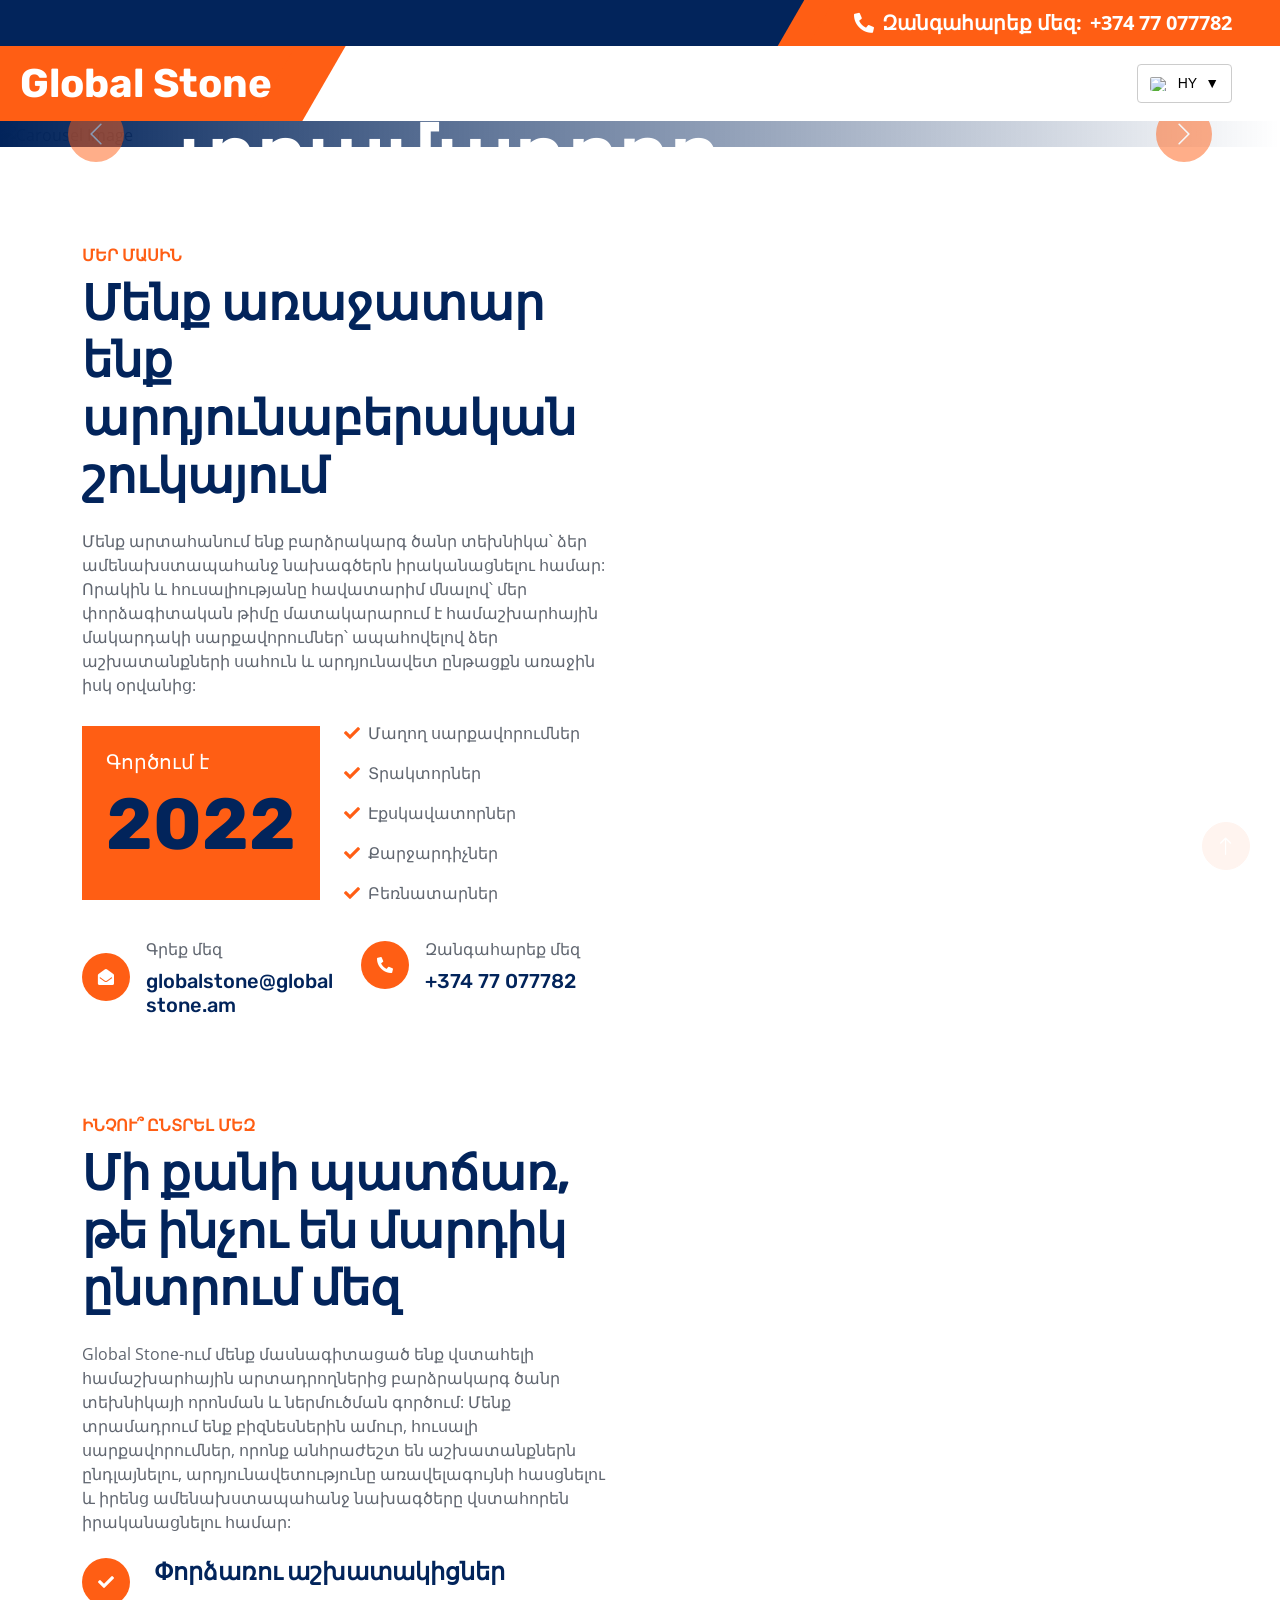
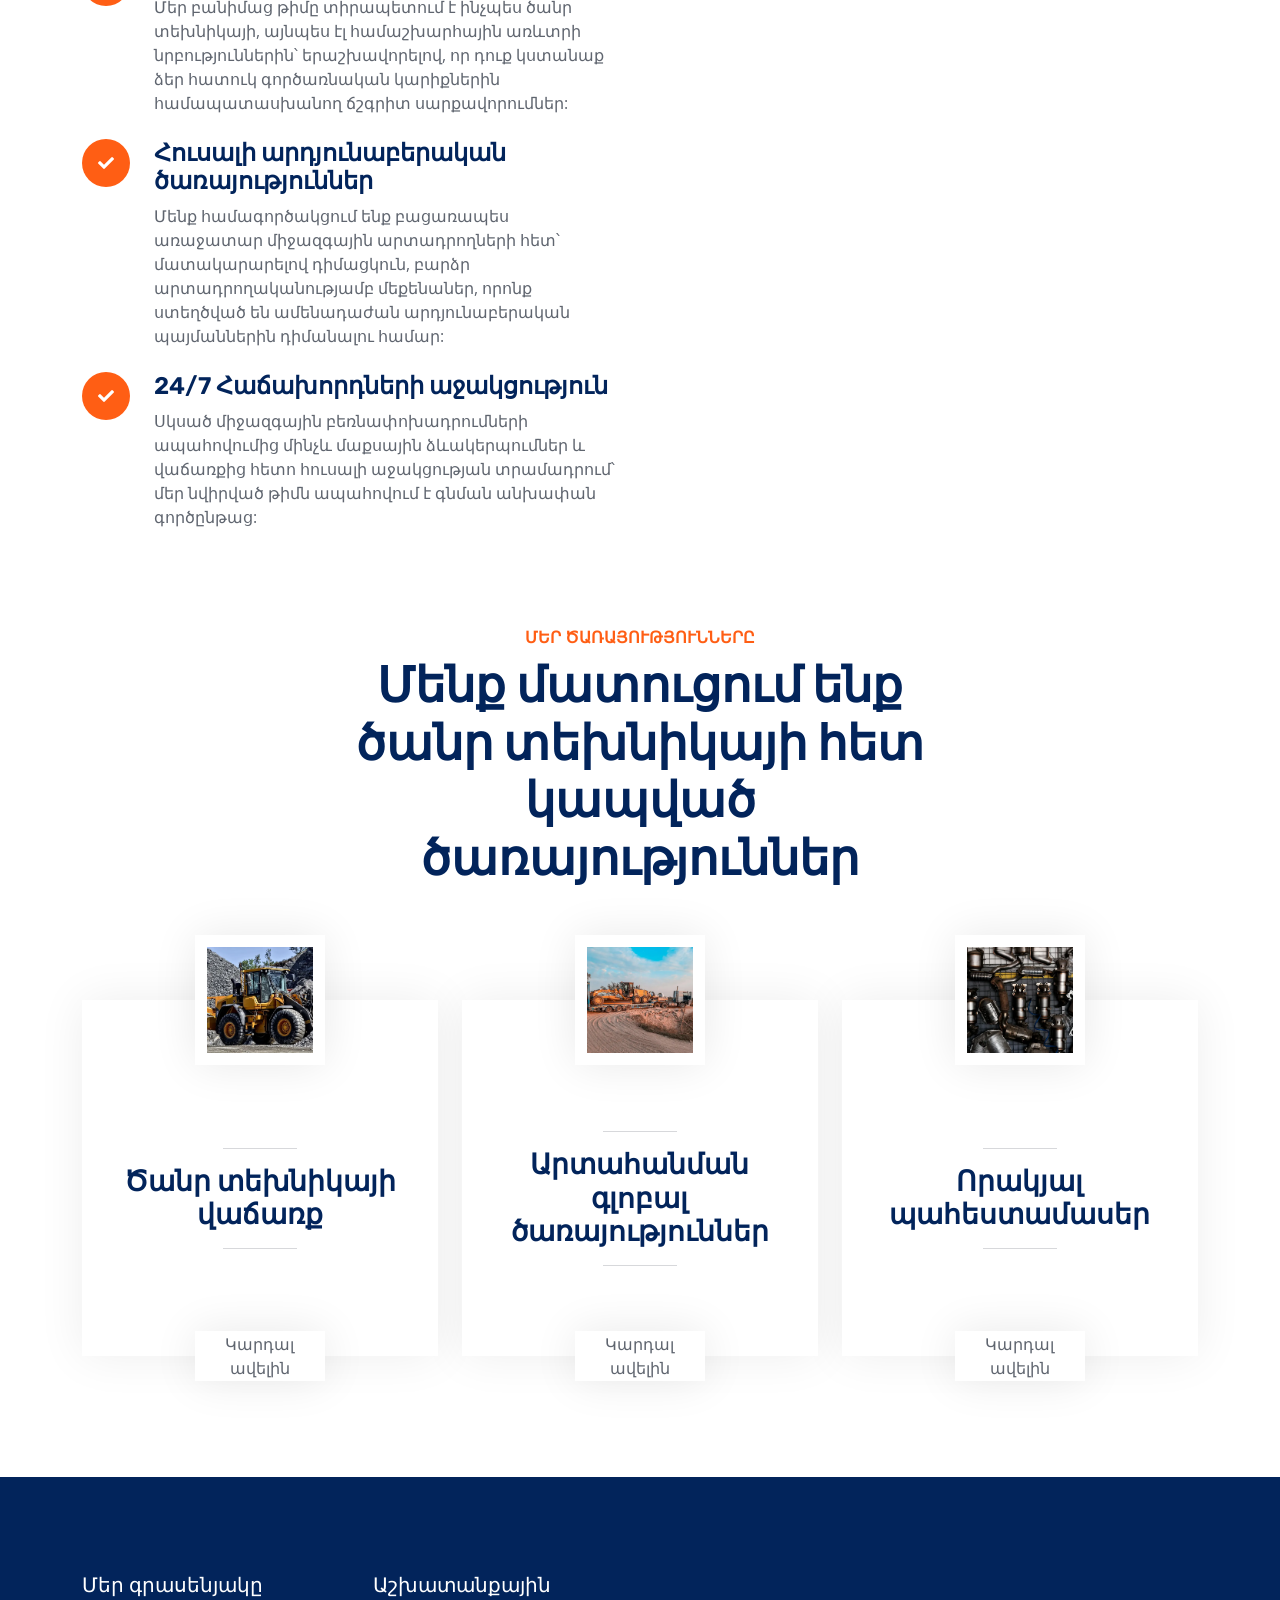
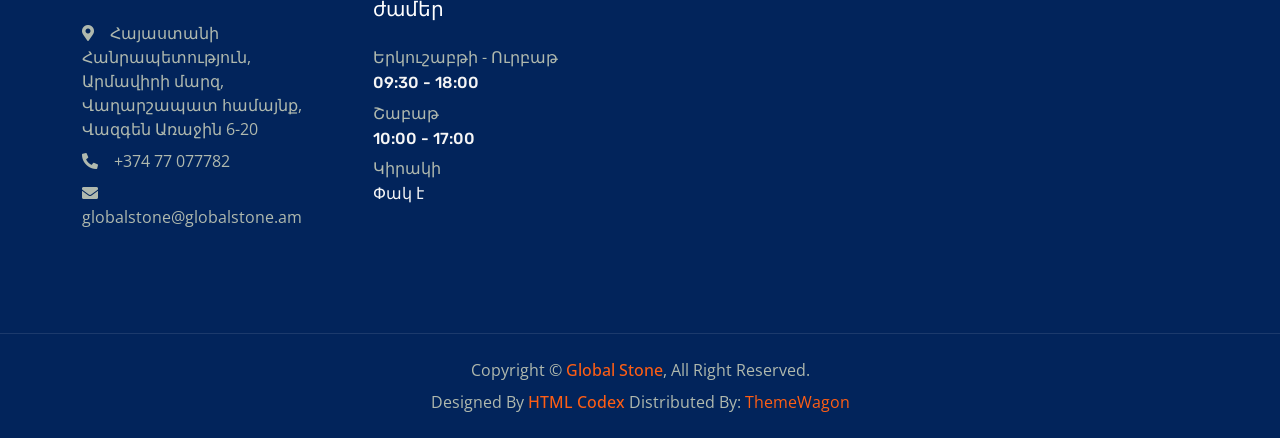
==== commit 63e4e3a9: "added favicon" ====
--- a/hy/index.html
+++ b/hy/index.html
@@ -7,7 +7,7 @@
     <meta content="width=device-width, initial-scale=1.0" name="viewport">
     <meta name="description" content="Բարձրորակ ծանր տեխնիկայի համաշխարհային արտահանող։ Մատակարարում ենք հուսալի էքսկավատորներ, բուլդոզերներ, քարջարդիչներ և անվավոր մաղեր ամբողջ աշխարհում:">
 
-    <link href="../img/favicon.ico" rel="icon">
+    <link href="../img/favicon.png" rel="icon">
 
     <link rel="preconnect" href="https://fonts.googleapis.com">
     <link rel="preconnect" href="https://fonts.gstatic.com" crossorigin>
@@ -105,16 +105,19 @@
         <div id="header-carousel" class="carousel slide" data-bs-ride="carousel">
             <div class="carousel-inner">
                 <div class="carousel-item active">
-                    <picture>
-                        <source srcset="../img/carousel-2.avif" type="image/avif">
-                        
-                        <source srcset="../img/carousel-2.webp" type="image/webp">
-                        
-                        <img 
-                            src="../img/carousel-2.jpg" 
-                            class="w-100" 
-                            fetchpriority="high">
-                    </picture>
+                <picture>
+                    <source media="(min-width: 768px)" srcset="../img/carousel-2-desktop.avif" type="image/avif">
+                    <source media="(min-width: 768px)" srcset="../img/carousel-2-desktop.webp" type="image/webp">
+                    
+                    <source srcset="../img/carousel-2-mobile.avif" type="image/avif">
+                    <source srcset="../img/carousel-2-mobile.webp" type="image/webp">
+                    
+                    <img 
+                        src="../img/carousel-2-desktop.jpg" 
+                        class="w-100" 
+                        alt="Carousel Image" 
+                        fetchpriority="high">
+                </picture>
                     <div class="carousel-caption">
                         <div class="container">
                             <div class="row justify-content-center">
@@ -129,13 +132,16 @@
                 </div>
                 <div class="carousel-item">
                     <picture>
-                        <source srcset="../img/carousel-1.avif" type="image/avif">
+                        <source media="(min-width: 768px)" srcset="../img/carousel-1-desktop.avif" type="image/avif">
+                        <source media="(min-width: 768px)" srcset="../img/carousel-1-desktop.webp" type="image/webp">
                         
-                        <source srcset="../img/carousel-1.webp" type="image/webp">
+                        <source srcset="../img/carousel-1-mobile.avif" type="image/avif">
+                        <source srcset="../img/carousel-1-mobile.webp" type="image/webp">
                         
                         <img 
-                            src="../img/carousel-1.jpg" 
-                            class="w-100">
+                            src="../img/carousel-1-desktop.jpg" 
+                            class="w-100" 
+                            alt="Carousel Image">
                     </picture>
                     <div class="carousel-caption">
                         <div class="container">
--- a/css/style.css
+++ b/css/style.css
@@ -407,10 +407,6 @@
     transition: .5s;
 }
 
-.service-item:hover .service-title {
-    top: -100%;
-}
-
 .service-item .service-text {
     position: absolute;
     overflow: hidden;
@@ -426,10 +422,6 @@
     transition: .5s;
 }
 
-.service-item:hover .service-text {
-    top: 0;
-}
-
 .service-item .service-text::before {
     position: absolute;
     content: "";
@@ -440,10 +432,6 @@
     transform: skewY(-12deg);
     background: #FFFFFF;
     transition: .5s;
-}
-
-.service-item:hover .service-text::before {
-    top: -55px;
 }
 
 .service-item .btn {
@@ -744,4 +732,89 @@
 
 .wrap-word {
   word-break: break-all;
+}
+
+
+
+
+
+/* Container styling */
+.lang-dropdown {
+  position: relative;
+  display: inline-block;
+  font-family: sans-serif;
+}
+
+/* Button styling */
+.lang-btn {
+  display: flex;
+  align-items: center;
+  gap: 8px;
+  padding: 8px 12px;
+  background-color: #ffffff;
+  border: 1px solid #cccccc;
+  border-radius: 4px;
+  cursor: pointer;
+  font-size: 14px;
+}
+
+.lang-btn:hover {
+  background-color: #f9f9f9;
+}
+
+/* Flag image sizing */
+.lang-btn img, 
+.lang-menu img {
+  width: 20px;
+  height: 14px;
+  object-fit: cover;
+  border-radius: 2px;
+}
+
+/* Dropdown menu styling */
+.lang-menu {
+  display: none; /* Hidden by default */
+  position: absolute;
+  top: 100%;
+  left: 0;
+  width: 100%;
+  margin: 4px 0 0 0;
+  padding: 0;
+  list-style: none;
+  background-color: #ffffff;
+  border: 1px solid #cccccc;
+  border-radius: 4px;
+  box-shadow: 0 4px 6px rgba(0,0,0,0.1);
+  z-index: 10;
+  overflow: hidden; /* Keeps hover states inside the rounded corners */
+}
+
+/* Toggle class for JavaScript */
+.lang-menu.show {
+  display: block;
+}
+
+/* Dropdown item styling (stripped down) */
+.lang-menu li {
+  margin: 0;
+  padding: 0;
+}
+
+/* Anchor tag styling (The clickable area) */
+.lang-link {
+  display: flex;
+  align-items: center;
+  gap: 8px;
+  padding: 10px 12px; /* Padding moved here */
+  text-decoration: none; /* Removes link underline */
+  color: inherit; /* Inherits text color */
+  cursor: pointer;
+  font-size: 14px;
+  width: 100%;
+  box-sizing: border-box;
+}
+
+/* Hover effect now on the anchor tag */
+.lang-link:hover {
+  background-color: #f0f0f0;
 }
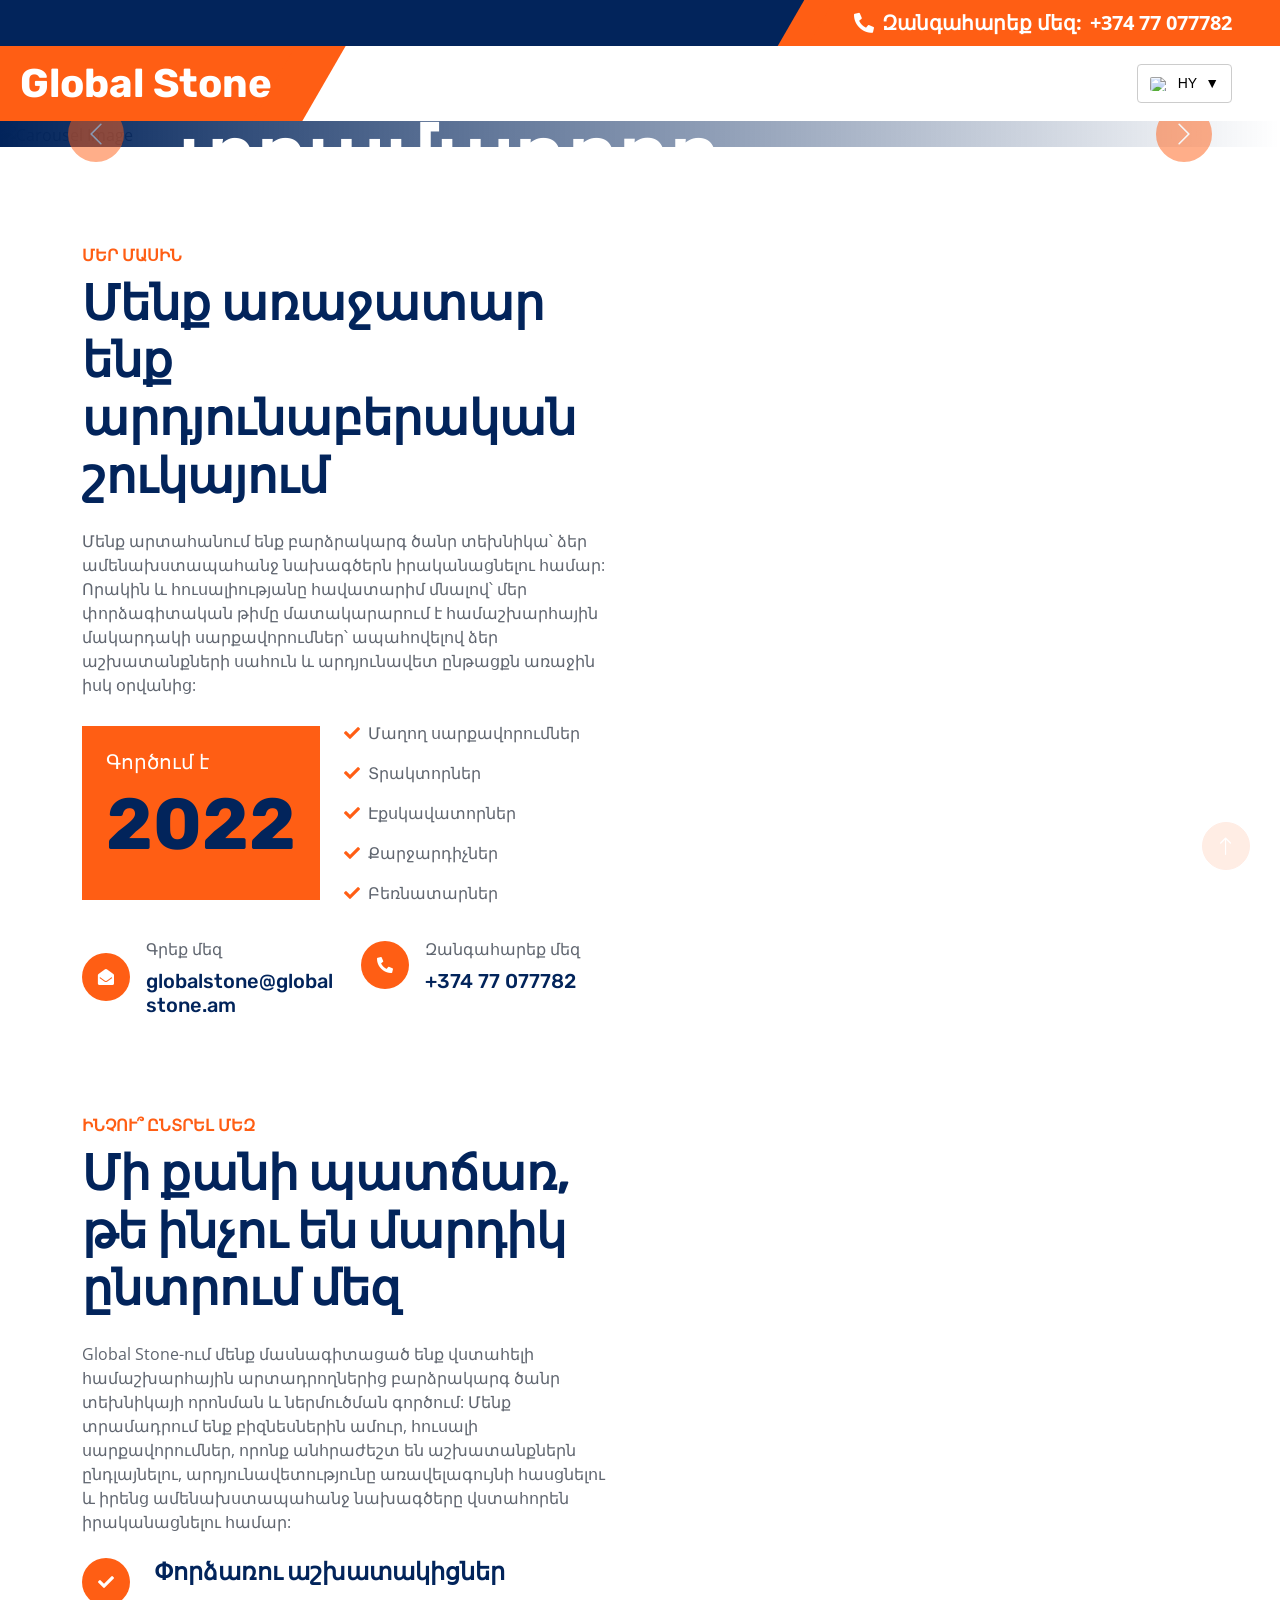
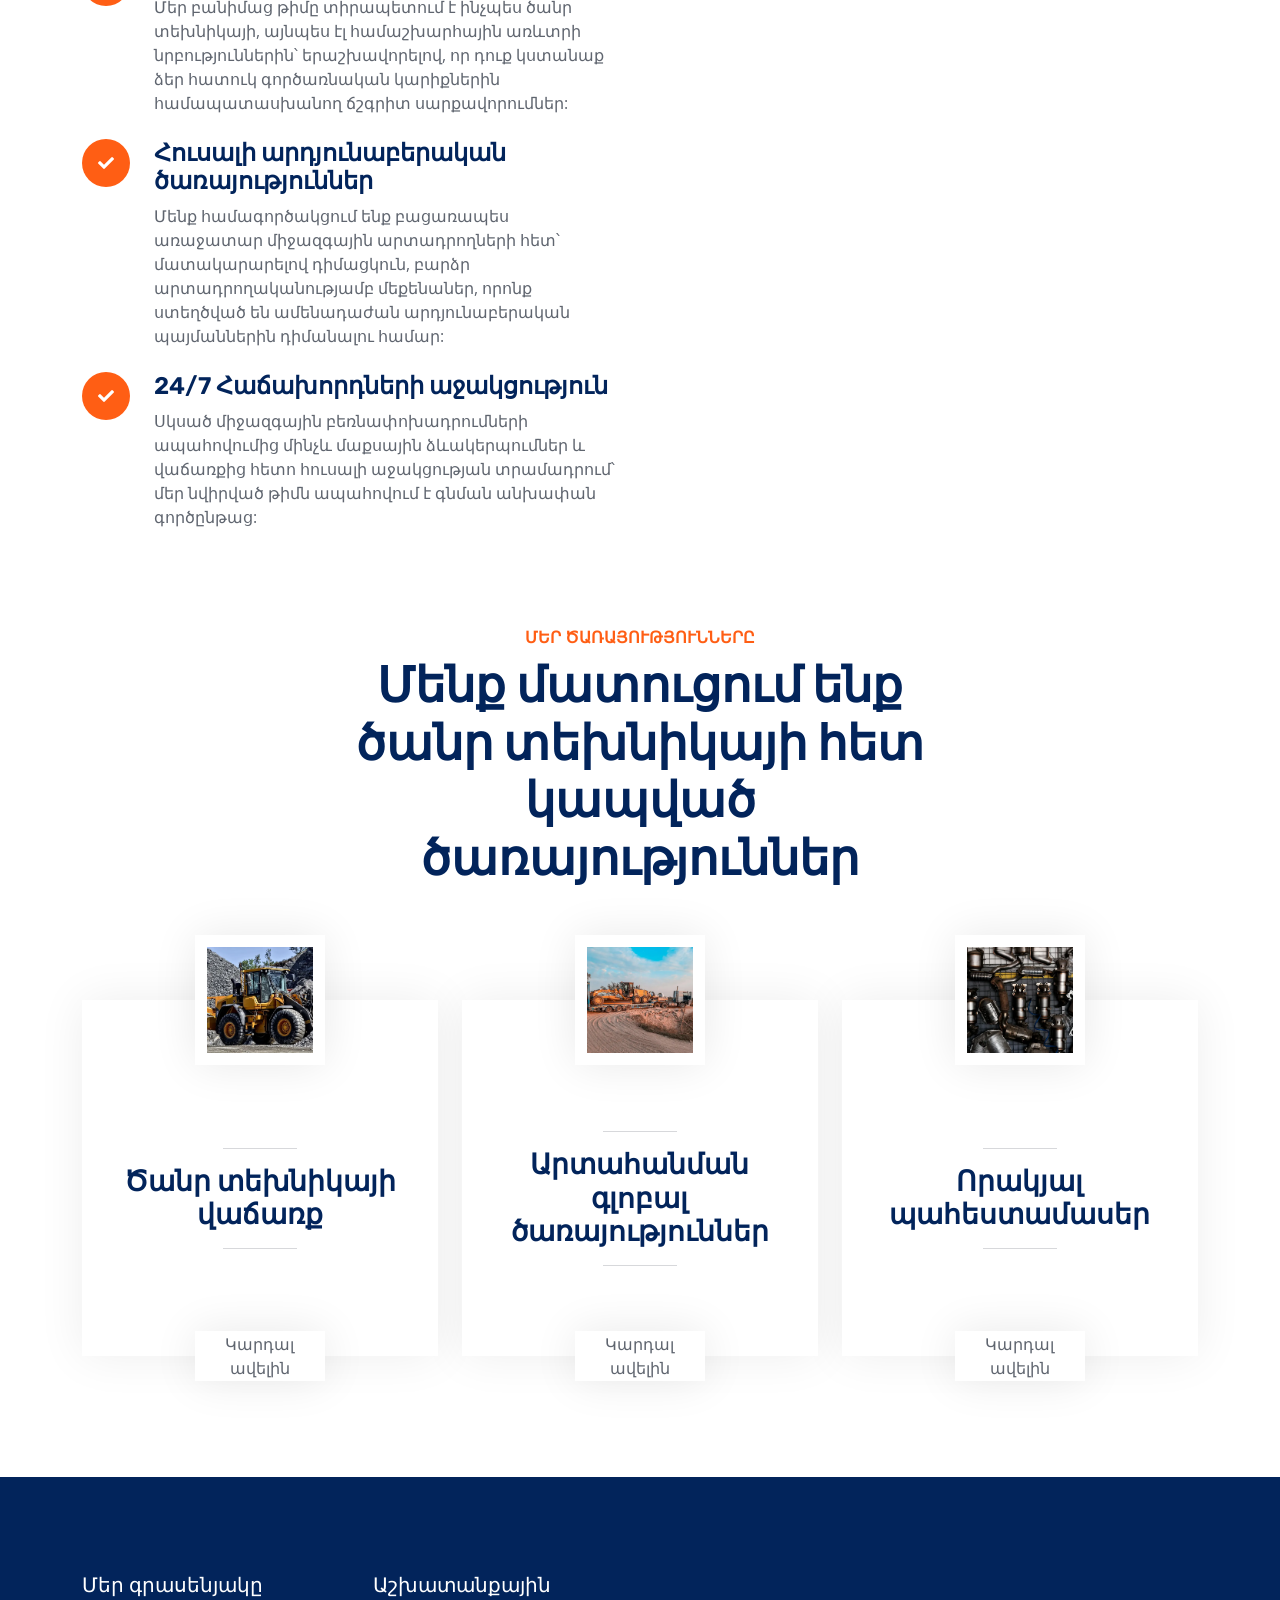
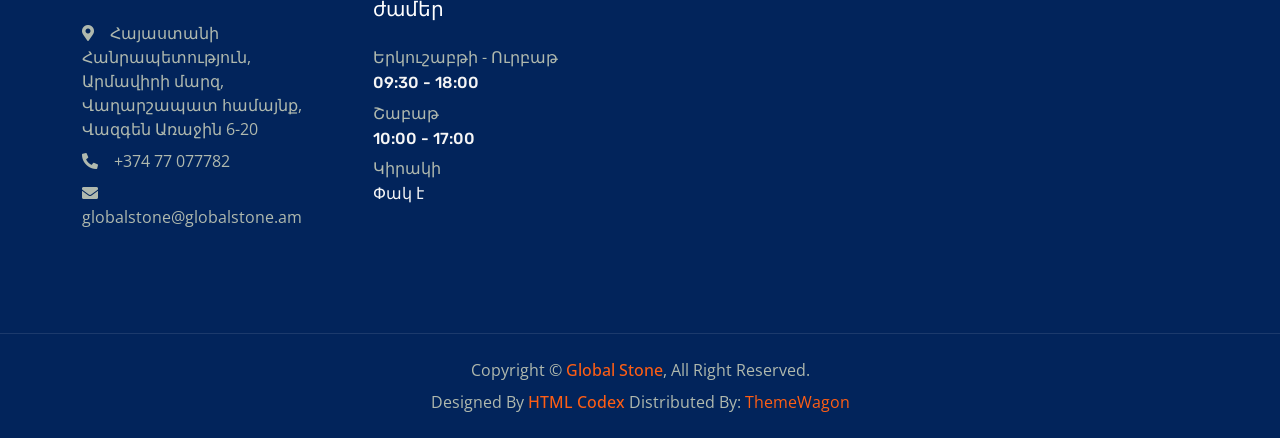
==== commit 5c9415de: "changed h1-s to h2-s" ====
--- a/hy/index.html
+++ b/hy/index.html
@@ -47,7 +47,7 @@
     </div>
       <nav class="navbar bg-white navbar-light sticky-top py-0 pe-2 pe-md-5">
         <a href="/index.html" class="navbar-brand ps-5 me-0 small-padding">
-            <h1 class="text-white m-0 font-size-24">Global Stone</h1>
+            <h2 class="text-white m-0 font-size-24">Global Stone</h2>
         </a>
 
         <div class="lang-dropdown">
@@ -148,7 +148,7 @@
                             <div class="row justify-content-center">
                                 <div class="col-lg-10 text-start">
                                     <p class="fs-5 fw-medium text-primary text-uppercase animated slideInRight">Գործում է 2022 թվականից</p>
-                                    <h1 class="display-1 text-white mb-5 animated slideInRight">Արդյունաբերական լավագույն հուսալի լուծումը</h1>
+                                    <h2 class="display-1 text-white mb-5 animated slideInRight">Արդյունաբերական լավագույն հուսալի լուծումը</h2>
                                     <a class="btn btn-primary py-3 px-5 animated slideInRight">Իմանալ ավելին</a>
                                 </div>
                             </div>
@@ -171,13 +171,13 @@
             <div class="row g-5">
                 <div class="col-lg-6 wow fadeIn" data-wow-delay="0.5s">
                     <p class="fw-medium text-uppercase text-primary mb-2">Մեր մասին</p>
-                    <h1 class="display-5 mb-4">Մենք առաջատար ենք արդյունաբերական շուկայում</h1>
+                    <h2 class="display-5 mb-4">Մենք առաջատար ենք արդյունաբերական շուկայում</h2>
                     <p class="mb-4">Մենք արտահանում ենք բարձրակարգ ծանր տեխնիկա՝ ձեր ամենախստապահանջ նախագծերն իրականացնելու համար: Որակին և հուսալիությանը հավատարիմ մնալով՝ մեր փորձագիտական թիմը մատակարարում է համաշխարհային մակարդակի սարքավորումներ՝ ապահովելով ձեր աշխատանքների սահուն և արդյունավետ ընթացքն առաջին իսկ օրվանից:
                     </p>
                     <div class="d-flex align-items-center mb-4">
                         <div class="flex-shrink-0 bg-primary p-4">
                             <h5 class="text-white">Գործում է</h5>
-                            <h1 class="display-2">2022</h1>
+                            <h2 class="display-2">2022</h2>
 
                         </div>
                         <div class="ms-4">
@@ -221,7 +221,7 @@
             <div class="row g-5 align-items-center">
                 <div class="col-lg-6 wow fadeInUp" data-wow-delay="0.5s">
                     <p class="fw-medium text-uppercase text-primary mb-2">Ինչու՞ ընտրել մեզ</p>
-                    <h1 class="display-5 mb-4">Մի քանի պատճառ, թե ինչու են մարդիկ ընտրում մեզ</h1>
+                    <h2 class="display-5 mb-4">Մի քանի պատճառ, թե ինչու են մարդիկ ընտրում մեզ</h2>
                     <p class="mb-4">Global Stone-ում մենք մասնագիտացած ենք վստահելի համաշխարհային արտադրողներից բարձրակարգ ծանր տեխնիկայի որոնման և ներմուծման գործում: Մենք տրամադրում ենք բիզնեսներին ամուր, հուսալի սարքավորումներ, որոնք անհրաժեշտ են աշխատանքներն ընդլայնելու, արդյունավետությունը առավելագույնի հասցնելու և իրենց ամենախստապահանջ նախագծերը վստահորեն իրականացնելու համար:
                     </p>
                     <div class="row gy-4">
@@ -284,7 +284,7 @@
         <div class="container">
             <div class="text-center mx-auto pb-4 wow fadeInUp" data-wow-delay="0.1s" style="max-width: 600px;">
                 <p class="fw-medium text-uppercase text-primary mb-2">Մեր ծառայությունները</p>
-                <h1 class="display-5 mb-4">Մենք մատուցում ենք ծանր տեխնիկայի հետ կապված ծառայություններ</h1>
+                <h2 class="display-5 mb-4">Մենք մատուցում ենք ծանր տեխնիկայի հետ կապված ծառայություններ</h2>
             </div>
             <div class="row gy-5 gx-4">
                 <div class="col-md-6 col-lg-4 wow fadeInUp" data-wow-delay="0.1s">
@@ -350,7 +350,7 @@
     <!-- <div class="container-fluid bg-dark pt-5 my-5 px-0">
         <div class="text-center mx-auto mt-5 wow fadeIn" data-wow-delay="0.1s" style="max-width: 600px;">
             <p class="fw-medium text-uppercase text-primary mb-2">Մեր նախագծերը</p>
-            <h1 class="display-5 text-white mb-5">Տեսեք, թե ինչ ենք մենք իրականացրել վերջերս</h1>
+            <h2 class="display-5 text-white mb-5">Տեսեք, թե ինչ ենք մենք իրականացրել վերջերս</h2>
         </div>
         <div class="owl-carousel project-carousel wow fadeIn" data-wow-delay="0.1s">
             <a class="project-item" href="">
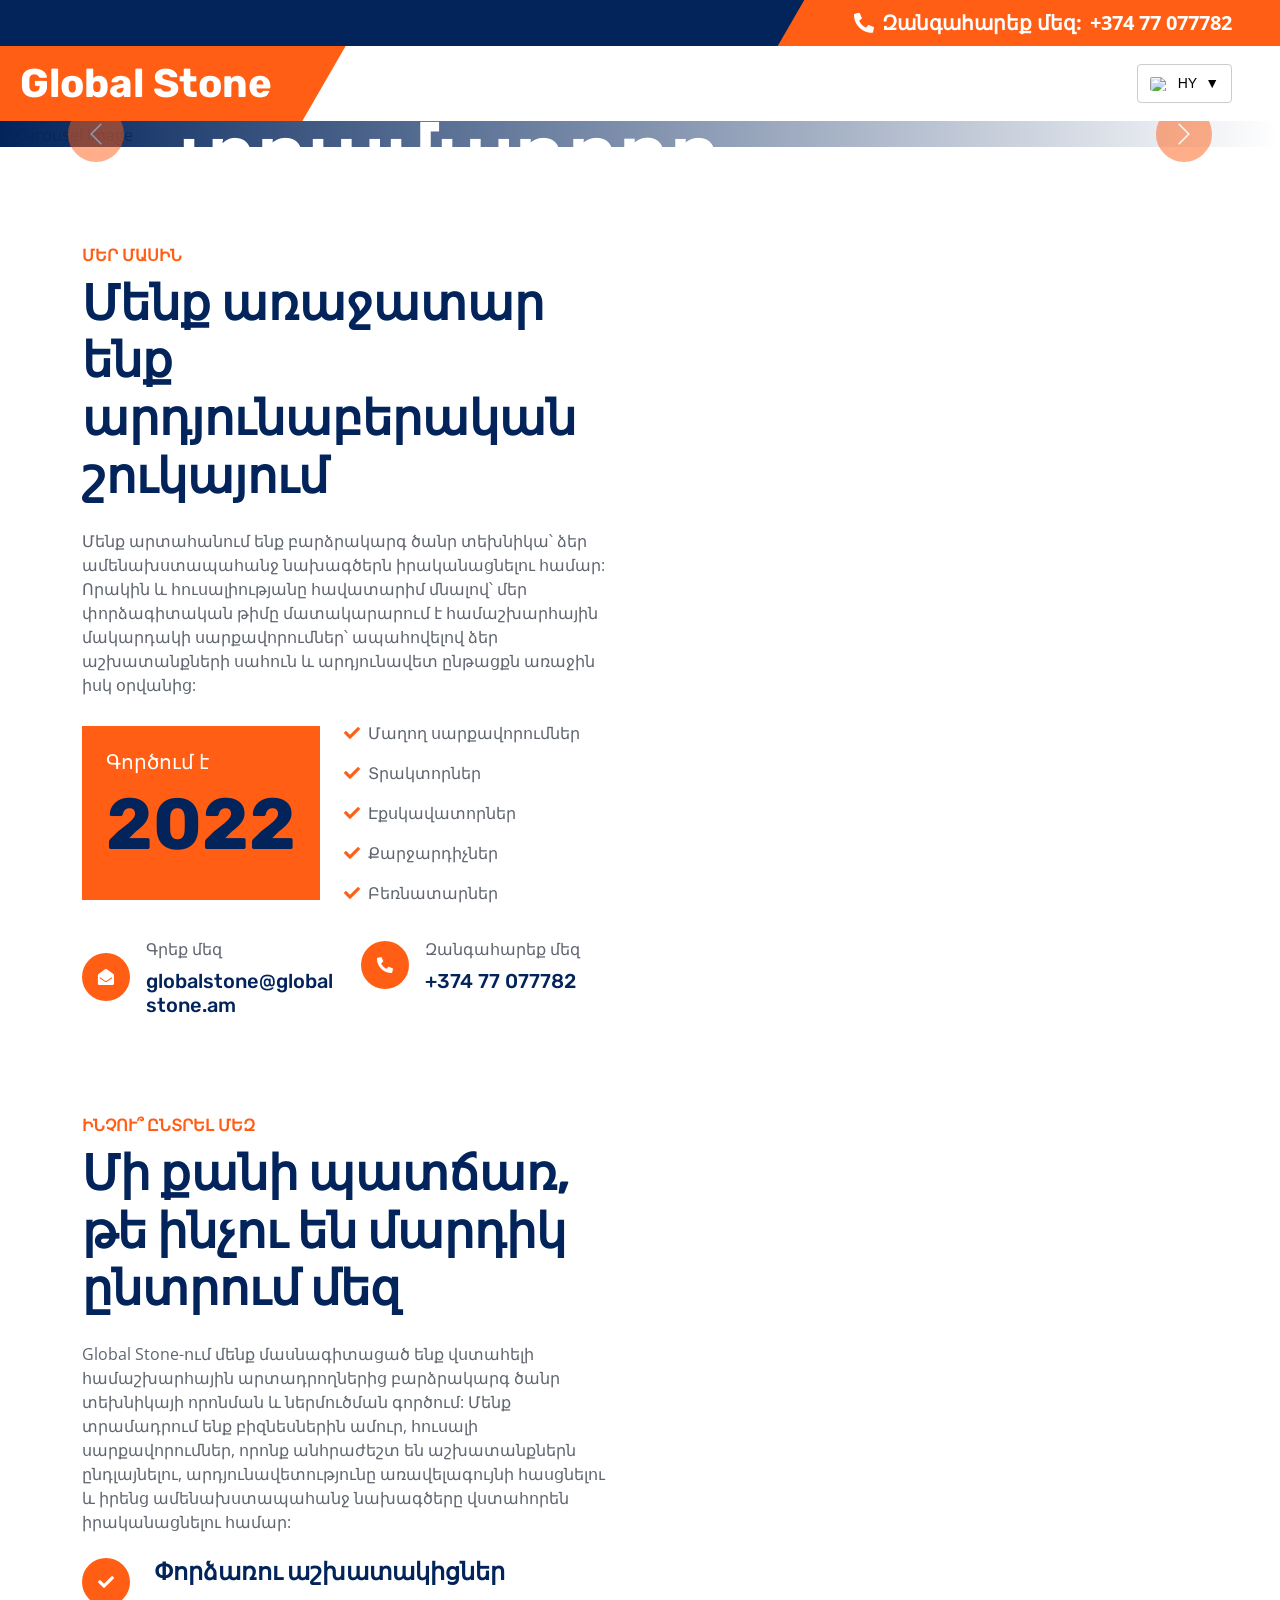
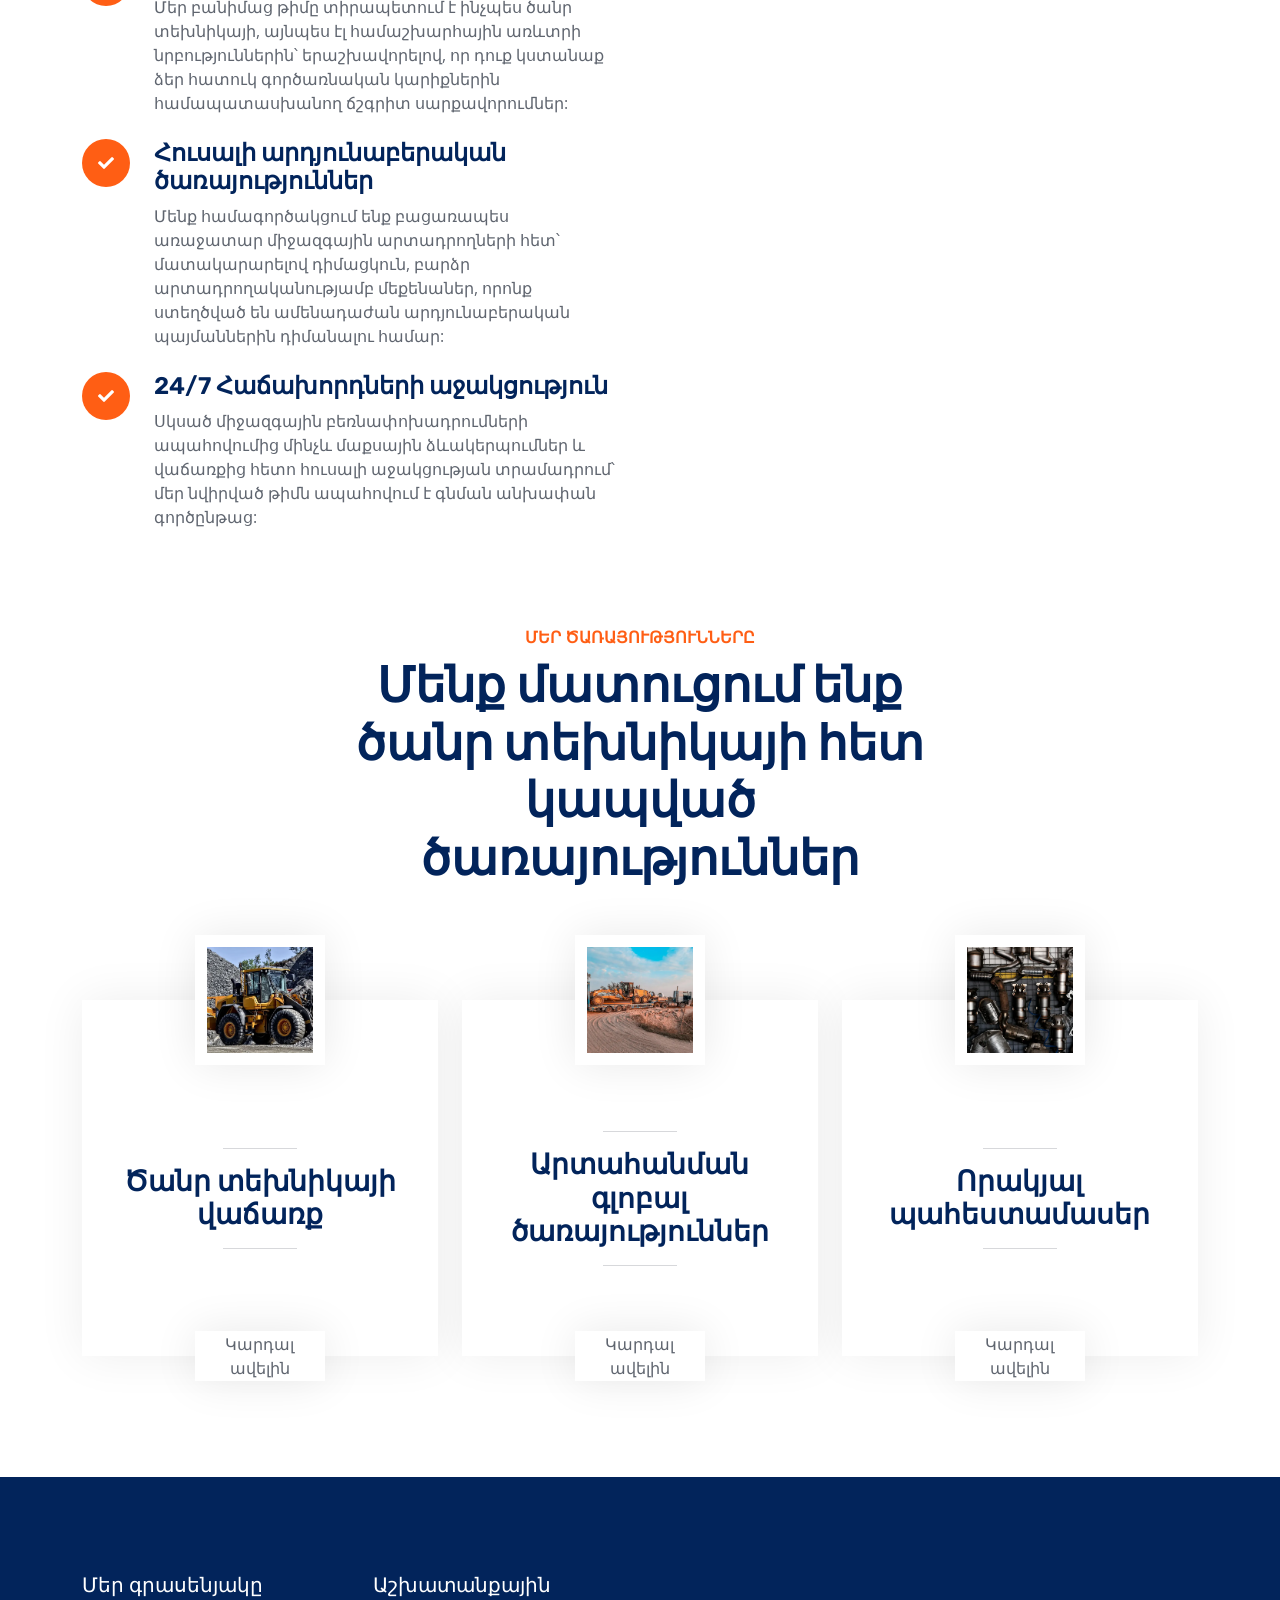
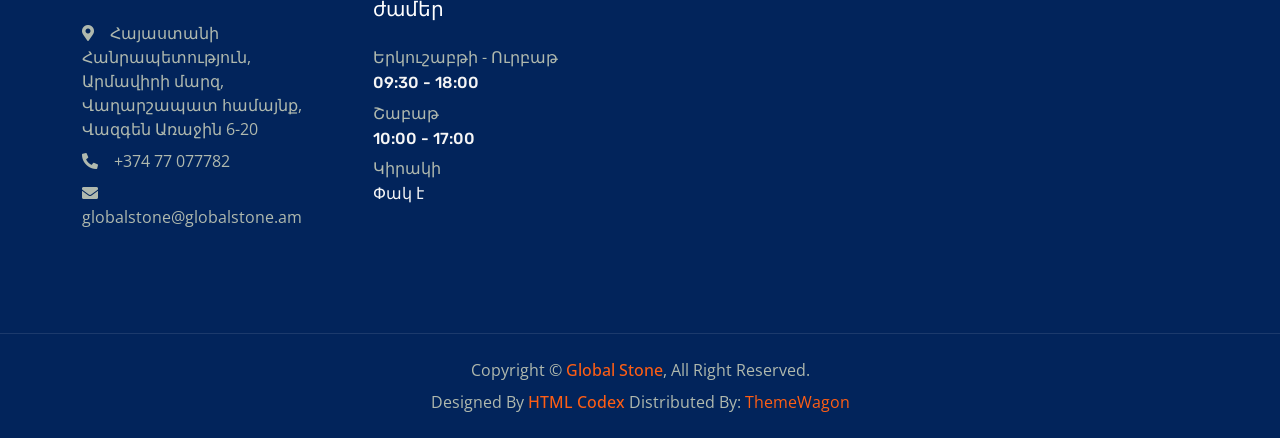
==== commit 98d602bf: "shortend description meta tag" ====
--- a/hy/index.html
+++ b/hy/index.html
@@ -5,7 +5,7 @@
     <meta charset="utf-8">
     <title>Global Stone - Ծանր տեխնիկայի արտահանող Հայաստանում</title>
     <meta content="width=device-width, initial-scale=1.0" name="viewport">
-    <meta name="description" content="Բարձրորակ ծանր տեխնիկայի համաշխարհային արտահանող։ Մատակարարում ենք հուսալի էքսկավատորներ, բուլդոզերներ, քարջարդիչներ և անվավոր մաղեր ամբողջ աշխարհում:">
+    <meta name="description" content="Մատակարարում ենք բարձրորակ ծանր տեխնիկա ամբողջ աշխարհում։ Ձեռք բերեք հուսալի էքսկավատորներ, բուլդոզերներ և ջարդիչներ ձեր շինհրապարակի համար։">
 
     <link href="../img/favicon.png" rel="icon">
 
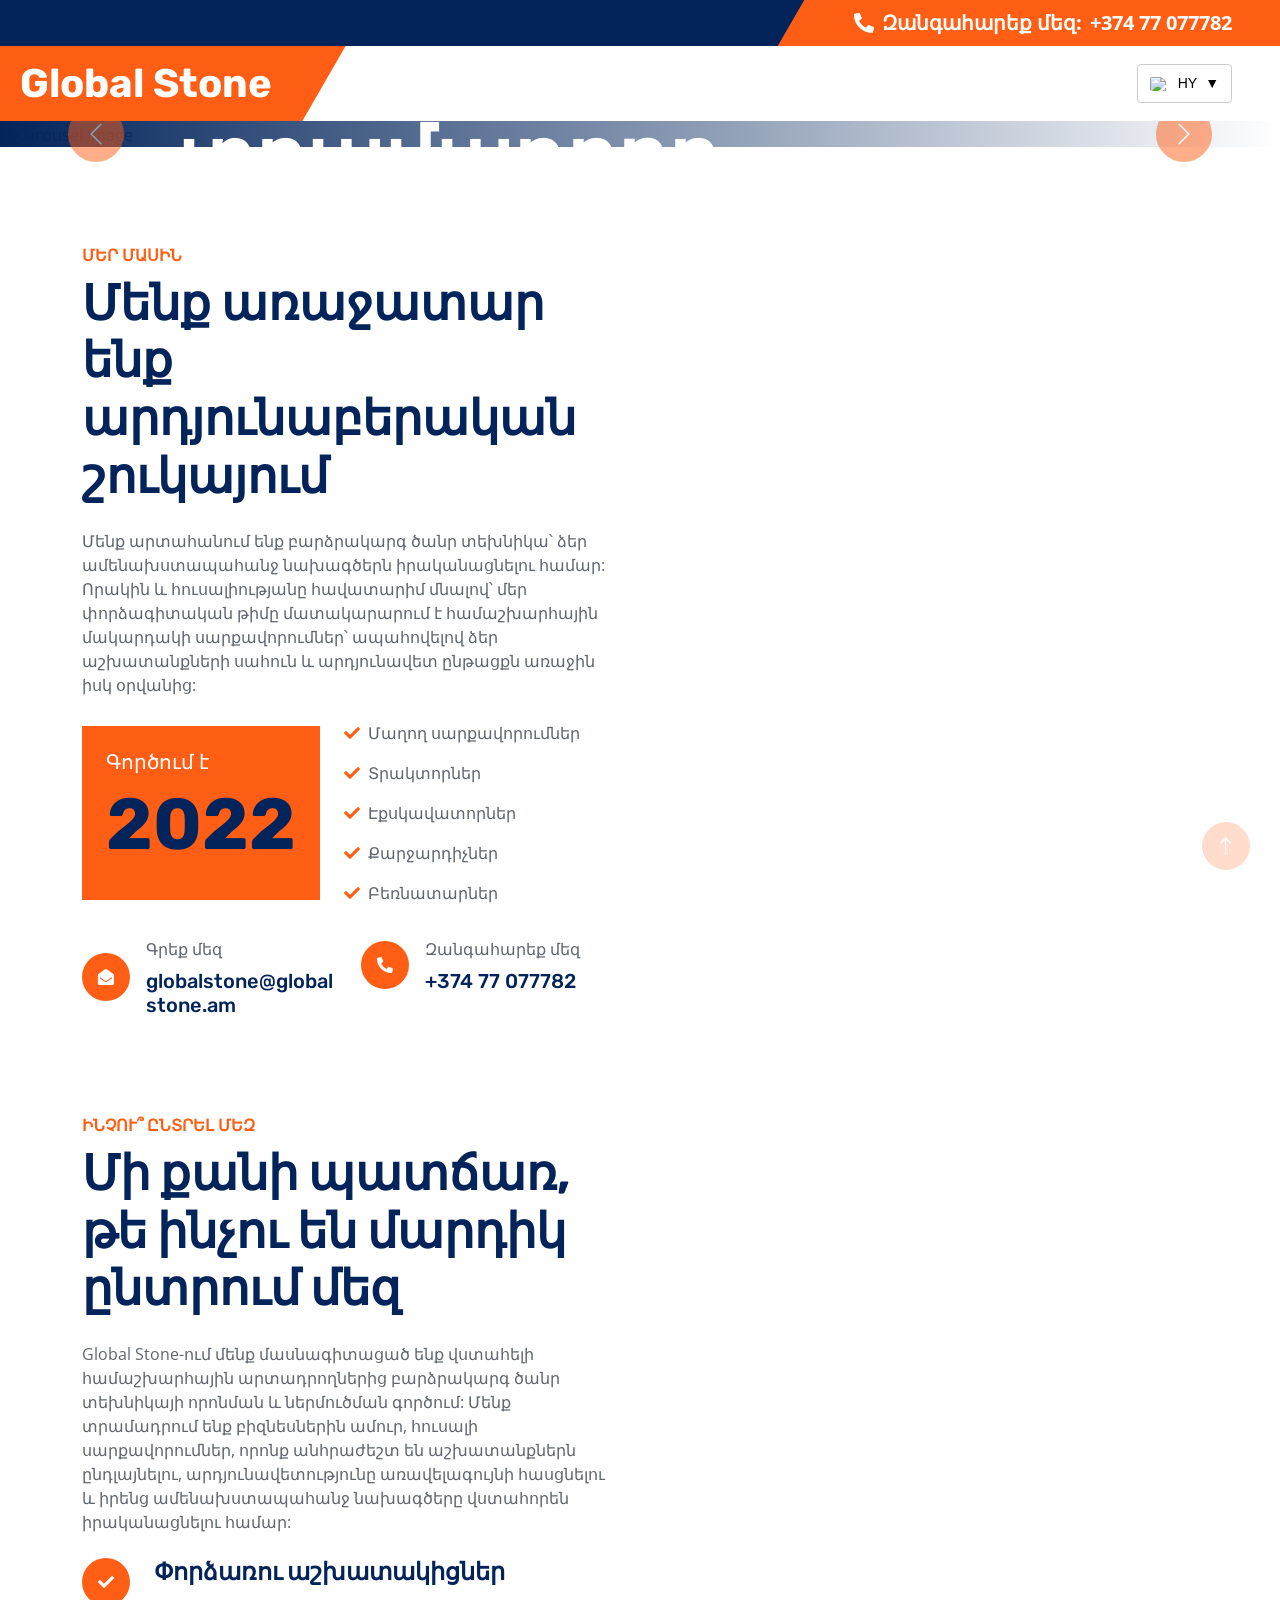
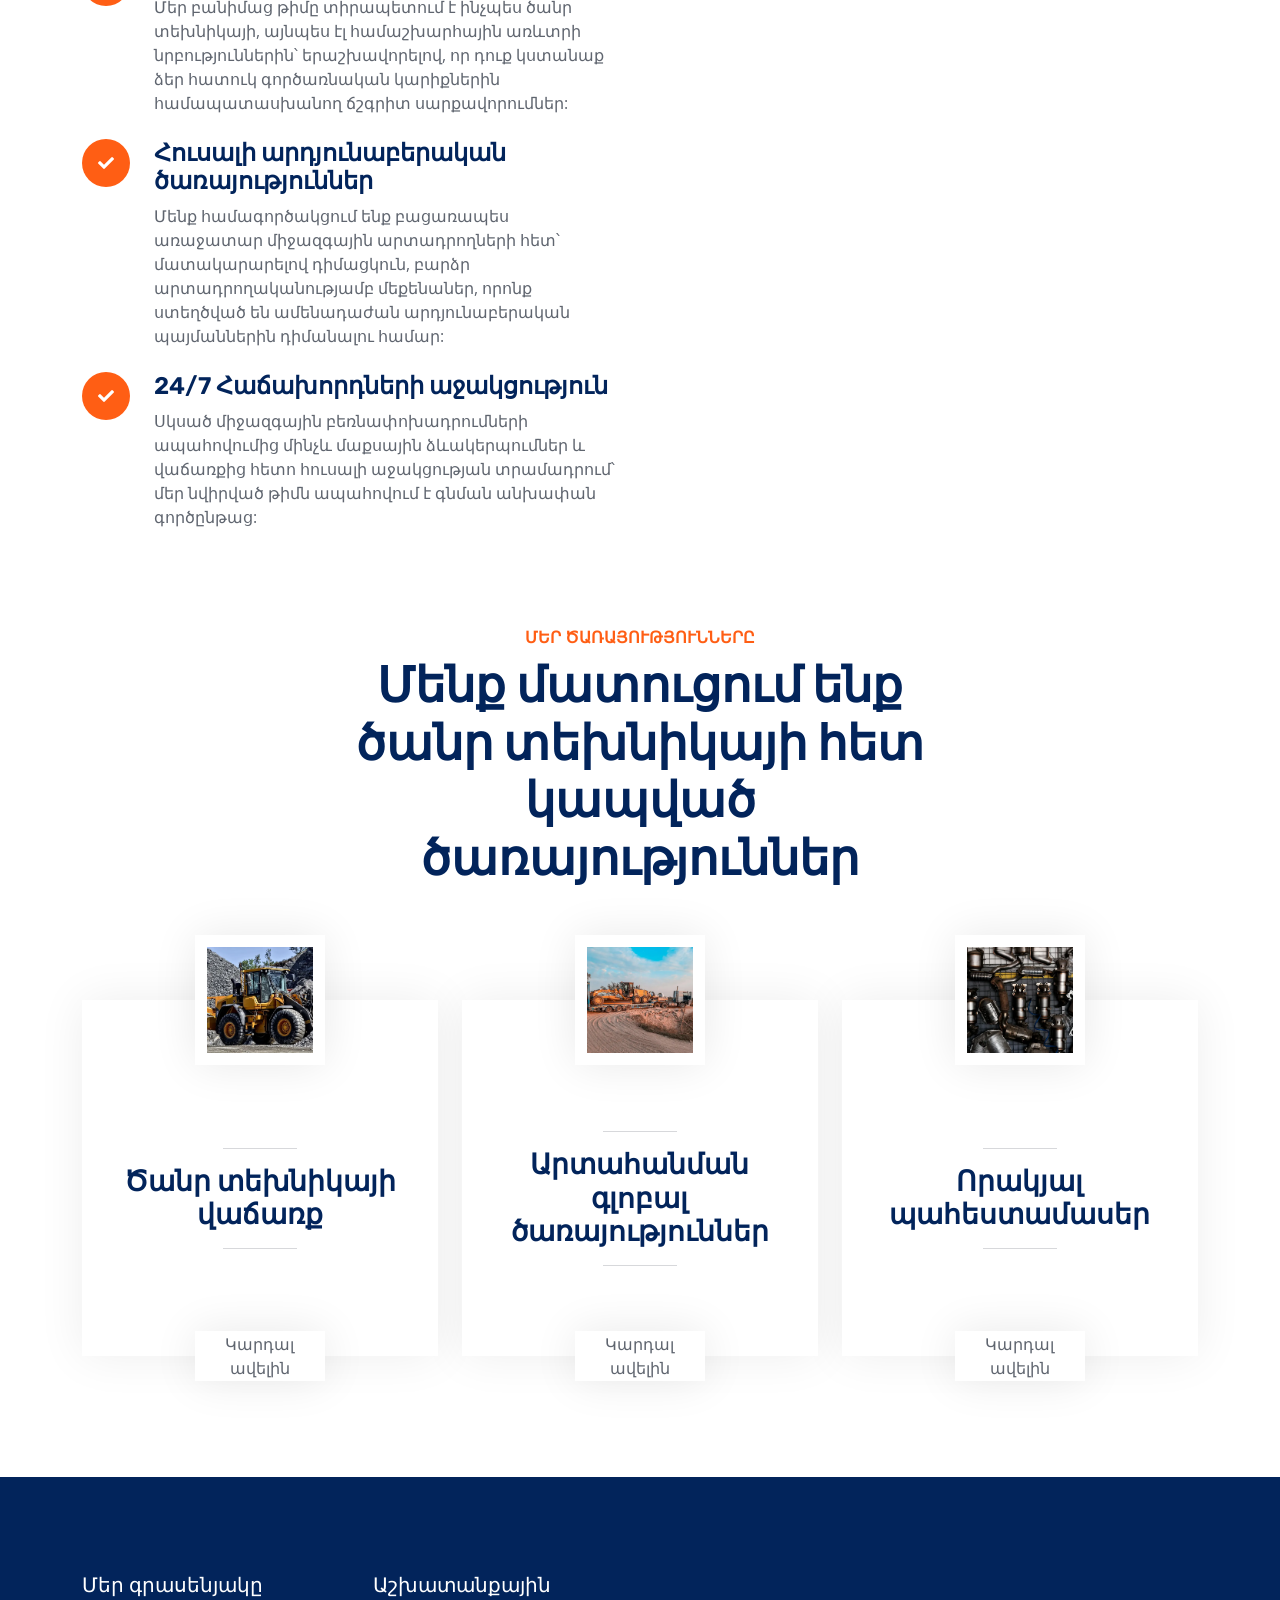
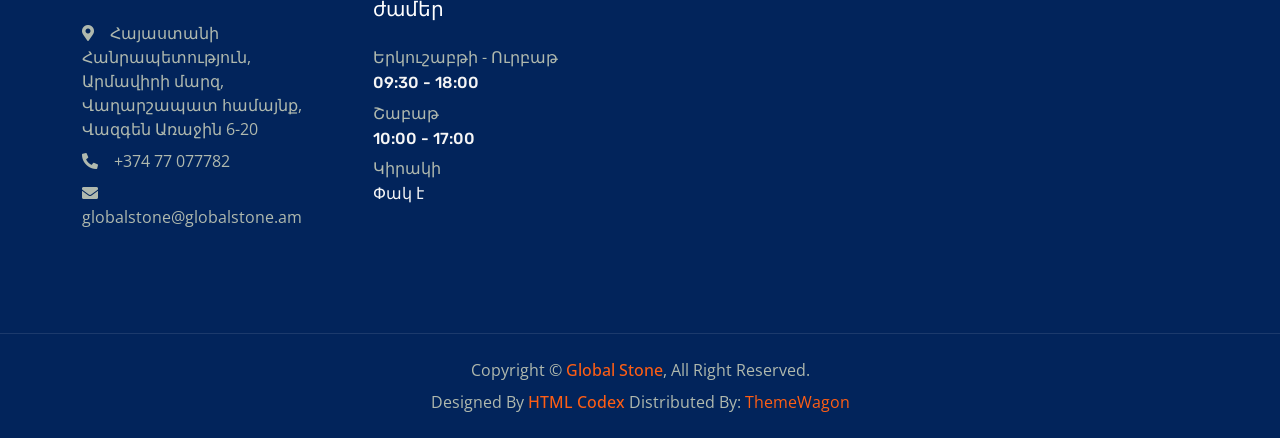
==== commit ce54de8f: "fixed description meta tag lenght" ====
--- a/hy/index.html
+++ b/hy/index.html
@@ -5,7 +5,7 @@
     <meta charset="utf-8">
     <title>Global Stone - Ծանր տեխնիկայի արտահանող Հայաստանում</title>
     <meta content="width=device-width, initial-scale=1.0" name="viewport">
-    <meta name="description" content="Մատակարարում ենք բարձրորակ ծանր տեխնիկա ամբողջ աշխարհում։ Ձեռք բերեք հուսալի էքսկավատորներ, բուլդոզերներ և ջարդիչներ ձեր շինհրապարակի համար։">
+    <meta name="description" content="Ծանր տեխնիկայի համաշխարհային արտահանողներ։ Մատակարարում ենք էքսկավատորներ, բուլդոզերներ, քարջարդիչներ և մաղող սարքեր աշխարհի շինհրապարակներին։">
 
     <link href="../img/favicon.png" rel="icon">
 
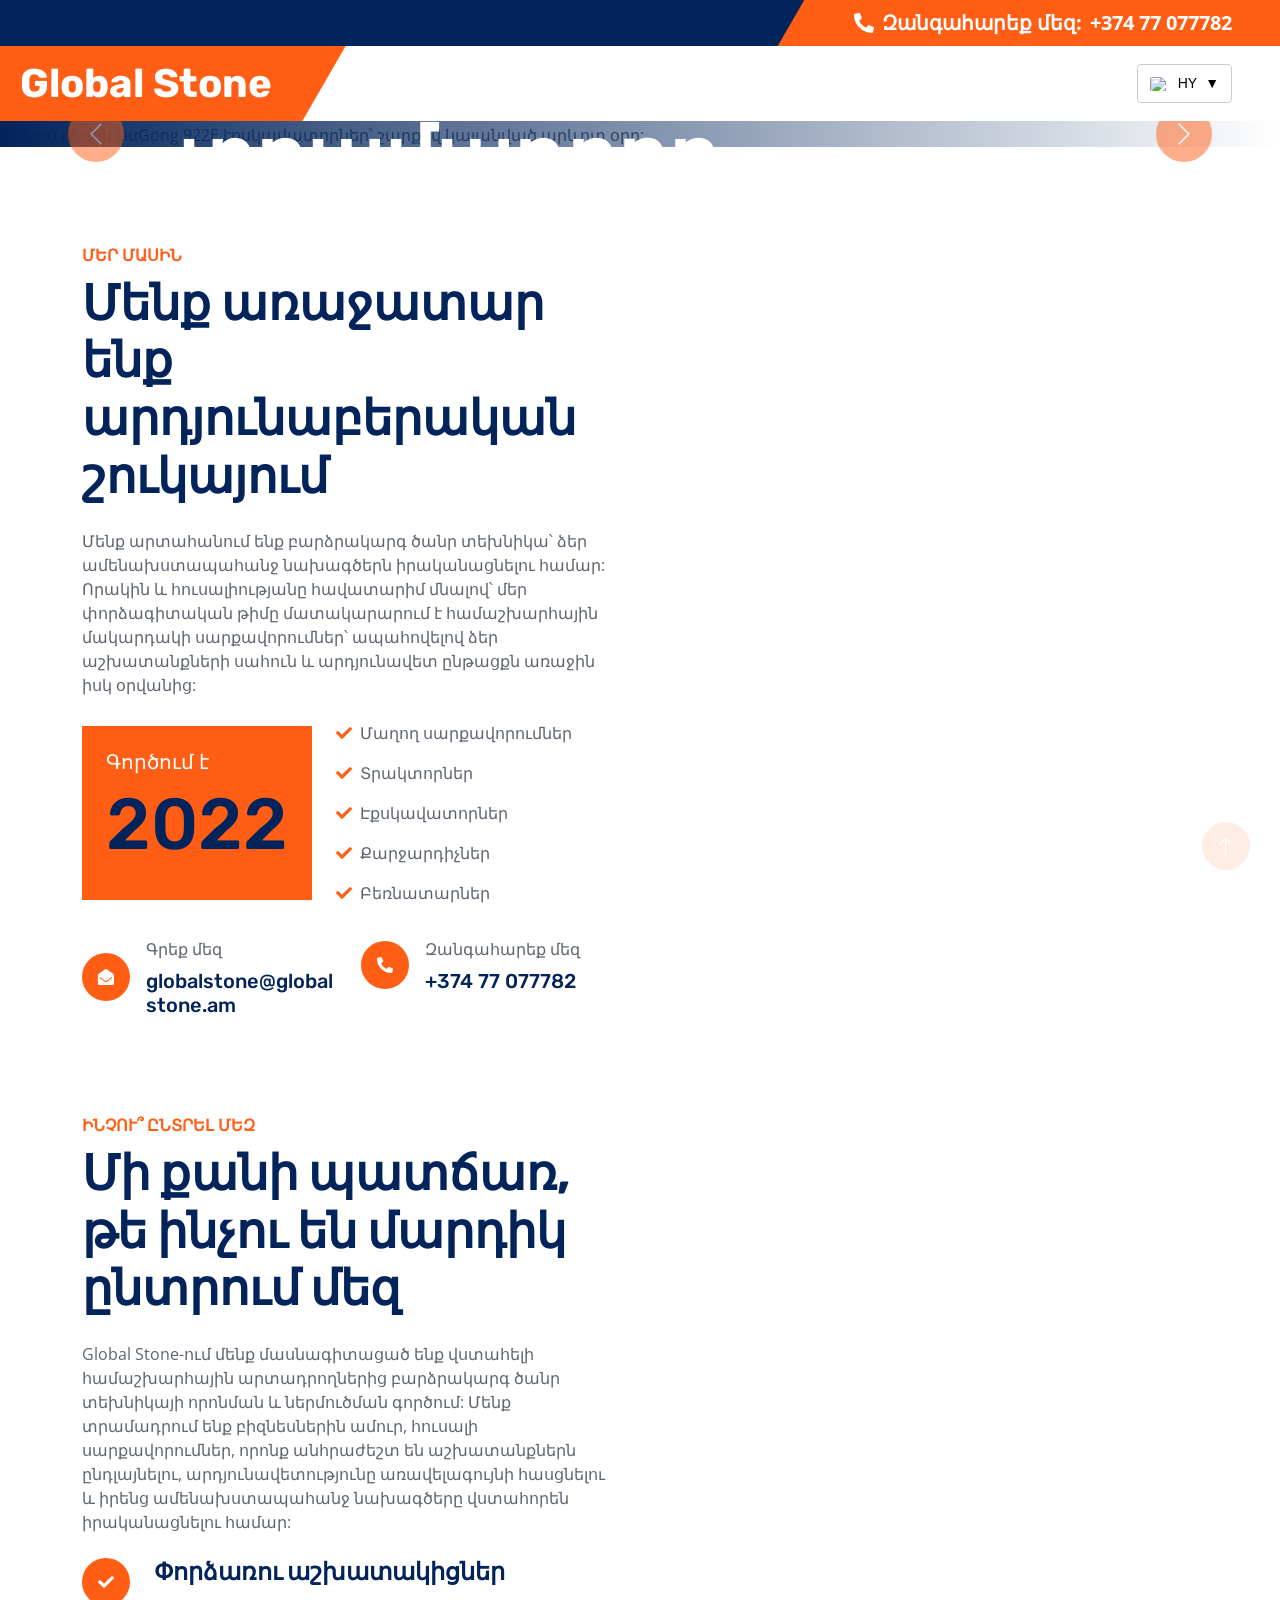
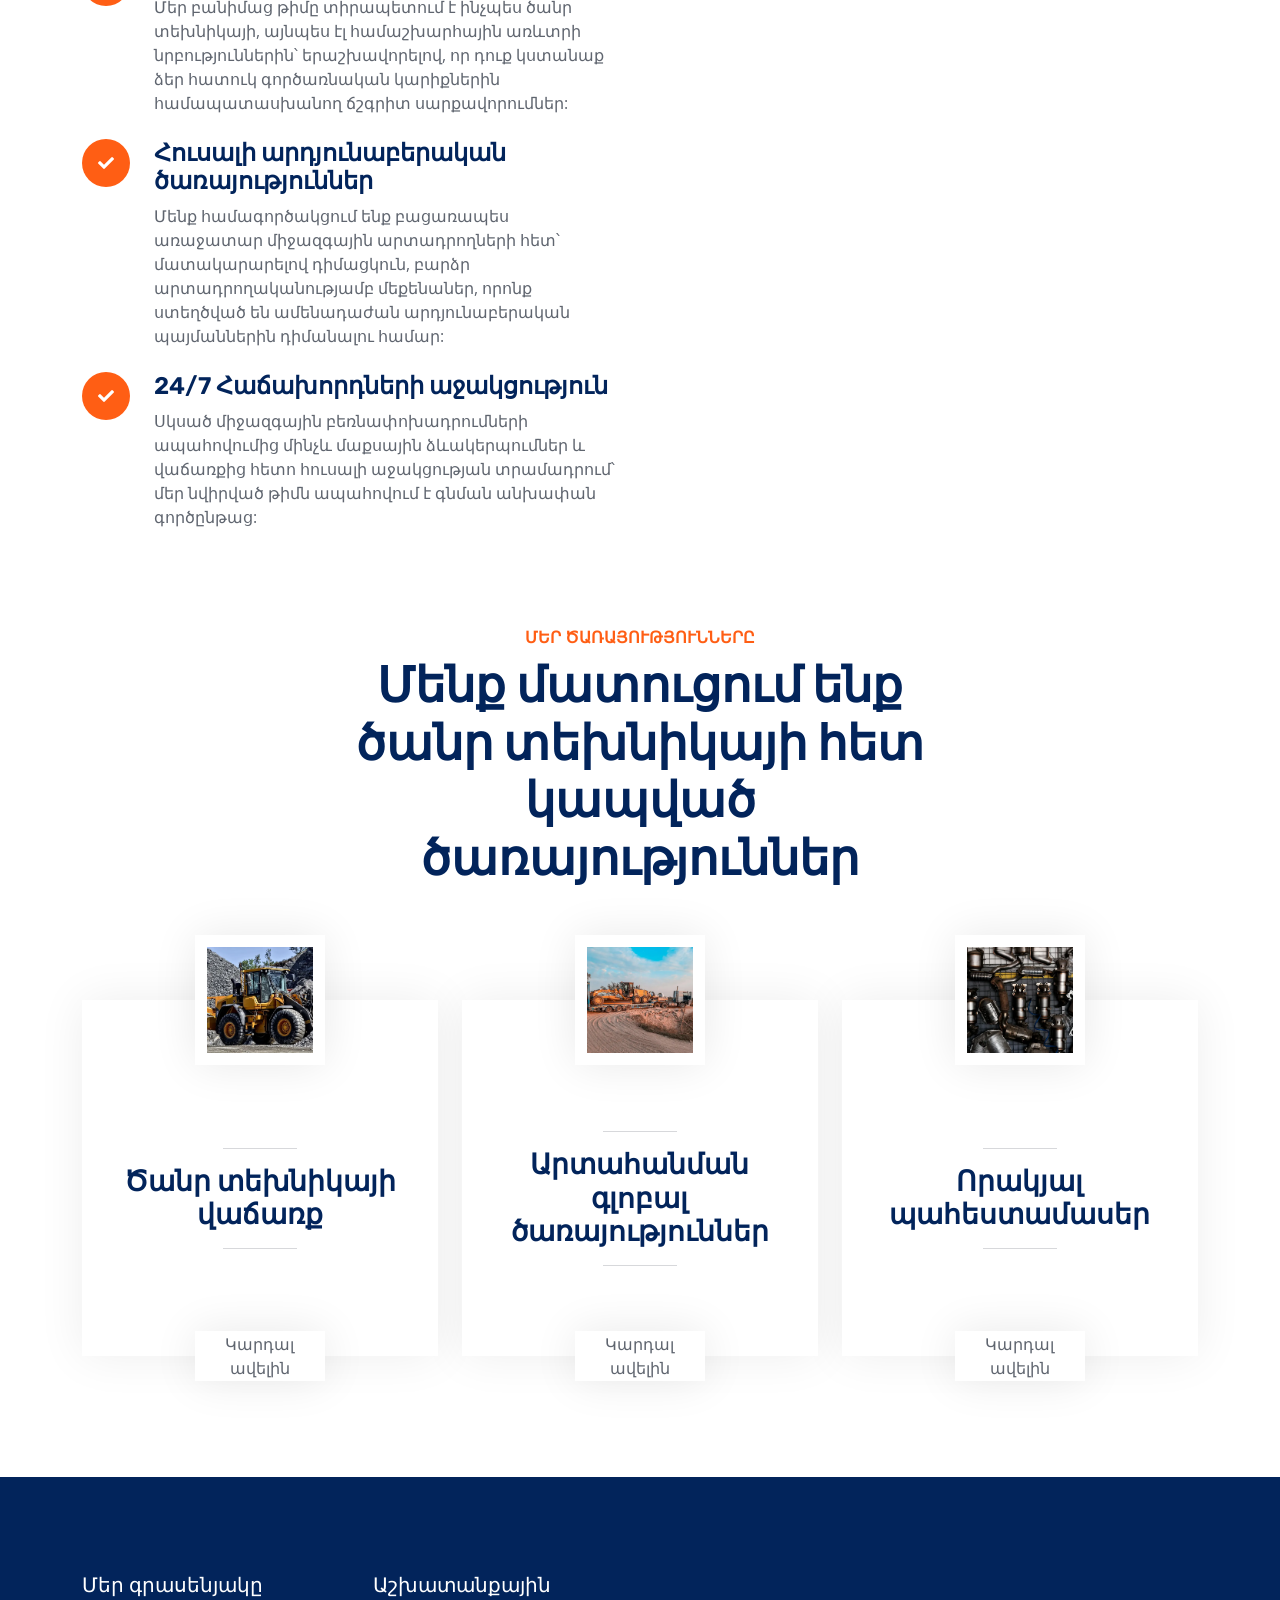
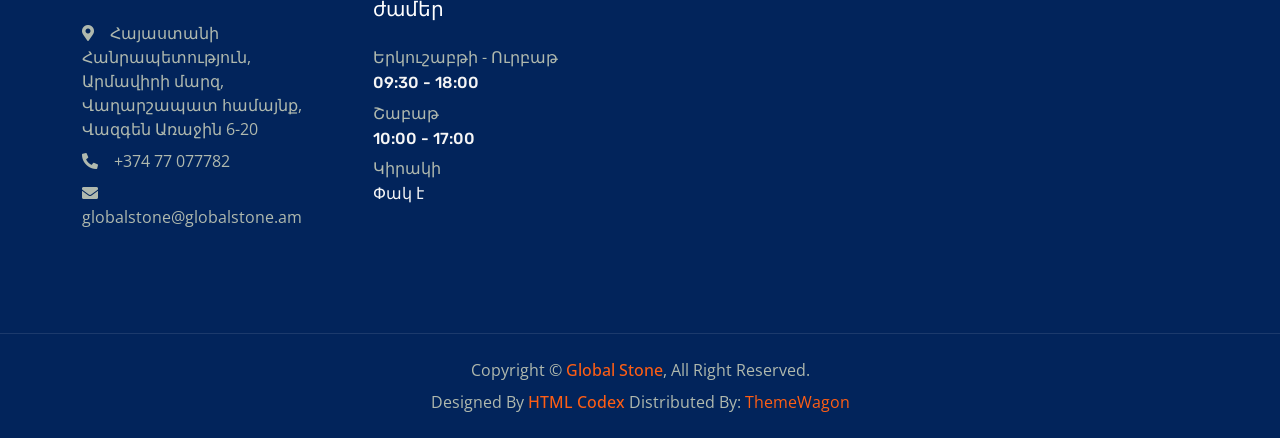
==== commit 7e0e4f47: "replaced some libraries with their minified versions." ====
--- a/hy/index.html
+++ b/hy/index.html
@@ -7,6 +7,19 @@
     <meta content="width=device-width, initial-scale=1.0" name="viewport">
     <meta name="description" content="Ծանր տեխնիկայի համաշխարհային արտահանողներ։ Մատակարարում ենք էքսկավատորներ, բուլդոզերներ, քարջարդիչներ և մաղող սարքեր աշխարհի շինհրապարակներին։">
 
+    <link rel="canonical" href="https://globalstone.am/hy/" />
+    <link rel="alternate" hreflang="en" href="https://globalstone.am/" />
+    <link rel="alternate" hreflang="ru" href="https://globalstone.am/ru/" />
+    <link rel="alternate" hreflang="hy" href="https://globalstone.am/hy/" />
+    <link rel="alternate" hreflang="x-default" href="https://globalstone.am/" />
+
+    <meta property="og:type" content="website">
+    <meta property="og:url" content="https://globalstone.am/hy/">
+    <meta property="og:locale" content="hy_AM">
+    <meta property="og:title" content="Global Stone | Ծանր տեխնիկայի արտահանում և պահեստամասեր">
+    <meta property="og:description" content="Global Stone-ը մասնագիտացած է Հայաստանից ծանր տեխնիկայի միջազգային արտահանման և վաճառքի մեջ: Մենք մատակարարում ենք հուսալի սարքավորումներ և բարձրորակ պահեստամասեր ամբողջ աշխարհում:">
+    <meta property="og:image" content="https://globalstone.am/img/OGpic.jpg">
+
     <link href="../img/favicon.png" rel="icon">
 
     <link rel="preconnect" href="https://fonts.googleapis.com">
@@ -16,7 +29,7 @@
         rel="stylesheet">
 
     <link href="https://cdnjs.cloudflare.com/ajax/libs/font-awesome/5.10.0/css/all.min.css" rel="stylesheet">
-    <link href="https://cdn.jsdelivr.net/npm/bootstrap-icons@1.4.1/font/bootstrap-icons.css" rel="stylesheet">
+    <link href="https://cdn.jsdelivr.net/npm/bootstrap-icons@1.4.1/font/bootstrap-icons.min.css" rel="stylesheet">
 
     <link href="../lib/animate/animate.min.css" rel="stylesheet">
     <link href="../lib/owlcarousel/assets/owl.carousel.min.css" rel="stylesheet">
@@ -46,7 +59,7 @@
         </div>
     </div>
       <nav class="navbar bg-white navbar-light sticky-top py-0 pe-2 pe-md-5">
-        <a href="/index.html" class="navbar-brand ps-5 me-0 small-padding">
+        <a href="/" class="navbar-brand ps-5 me-0 small-padding">
             <h2 class="text-white m-0 font-size-24">Global Stone</h2>
         </a>
 
@@ -59,19 +72,19 @@
 
     <ul class="lang-menu" id="langMenu">
     <li data-lang="EN" data-flag="../img/flags/us.svg">
-        <a href="/index.html" class="lang-link">
+        <a href="/" class="lang-link">
         <img src="../img/flags/us.svg" alt="English">
         <span>EN</span>
         </a>
     </li>
     <li data-lang="HY" data-flag="../img/flags/am.svg">
-        <a href="/hy/index.html" class="lang-link">
+        <a href="/hy/" class="lang-link">
         <img src="../img/flags/am.svg" alt="Armenian">
         <span>AM</span>
         </a>
     </li>
     <li data-lang="RU" data-flag="../img/flags/ru.svg">
-        <a href="/ru/index.html" class="lang-link">
+        <a href="/ru/" class="lang-link">
         <img src="../img/flags/ru.svg" alt="Russian">
         <span>RU</span>
         </a>
@@ -83,7 +96,7 @@
         </button>
                  <div class="collapse navbar-collapse" id="navbarCollapse">
             <div class="navbar-nav ms-auto p-4 p-lg-0">
-                <a href="index.html" class="nav-item nav-link active">Home</a>
+                <a href="" class="nav-item nav-link active">Home</a>
                 <a href="about.html" class="nav-item nav-link">About</a>
                 <a href="service.html" class="nav-item nav-link">Services</a>
                 <div class="nav-item dropdown">
@@ -115,7 +128,7 @@
                     <img 
                         src="../img/carousel-2-desktop.jpg" 
                         class="w-100" 
-                        alt="Carousel Image" 
+                        alt="Չորս դեղին LiuGong 922E էքսկավատորներ՝ շարքով կայանված արևոտ օրը:" 
                         fetchpriority="high">
                 </picture>
                     <div class="carousel-caption">
@@ -141,7 +154,7 @@
                         <img 
                             src="../img/carousel-1-desktop.jpg" 
                             class="w-100" 
-                            alt="Carousel Image">
+                            alt="Դեղին էքսկավատոր, որը խրամատ է փորում:">
                     </picture>
                     <div class="carousel-caption">
                         <div class="container">
@@ -177,7 +190,7 @@
                     <div class="d-flex align-items-center mb-4">
                         <div class="flex-shrink-0 bg-primary p-4">
                             <h5 class="text-white">Գործում է</h5>
-                            <h2 class="display-2">2022</h2>
+                            <h5 class="display-2">2022</h5>
 
                         </div>
                         <div class="ms-4">
@@ -289,9 +302,9 @@
             <div class="row gy-5 gx-4">
                 <div class="col-md-6 col-lg-4 wow fadeInUp" data-wow-delay="0.1s">
                     <div class="service-item">
-                        <img class="img-fluid" src="../img/thumb_input.webp" alt="">
+                        <img class="img-fluid" src="../img/thumb_input.webp" alt="Volvo L90G ճակատային բեռնիչ՝ ծանր հանքարդյունաբերական և շինարարական աշխատանքների համար:">
                         <div class="service-img">
-                            <img class="img-fluid" src="../img/thumb_input.webp" alt="">
+                            <img class="img-fluid" src="../img/thumb_input.webp" alt="Volvo L90G ճակատային բեռնիչ՝ ծանր հանքարդյունաբերական և շինարարական աշխատանքների համար:">
                         </div>
                         <div class="service-detail">
                             <div class="service-title">
@@ -308,9 +321,9 @@
                 </div>
                 <div class="col-md-6 col-lg-4 wow fadeInUp" data-wow-delay="0.3s">
                     <div class="service-item">
-                        <img class="img-fluid" src="../img/thumb_input_2.webp" alt="">
+                        <img class="img-fluid" src="../img/thumb_input_2.webp" alt="Դեղին Komatsu ավտոգրեյդեր, որը տեղափոխվում է կապույտ ցածրահարթակ կցասայլի վրա:">
                         <div class="service-img">
-                            <img class="img-fluid" src="../img/thumb_input_2.webp" alt="">
+                            <img class="img-fluid" src="../img/thumb_input_2.webp" alt="Դեղին Komatsu ավտոգրեյդեր, որը տեղափոխվում է կապույտ ցածրահարթակ կցասայլի վրա:">
                         </div>
                         <div class="service-detail">
                             <div class="service-title">
@@ -327,9 +340,9 @@
                 </div>
                 <div class="col-md-6 col-lg-4 wow fadeInUp" data-wow-delay="0.5s">
                     <div class="service-item">
-                        <img class="img-fluid" src="../img/thumb_input_3.webp" alt="">
+                        <img class="img-fluid" src="../img/thumb_input_3.webp" alt="Տարբեր կատալիզատորներ և արտանետման համակարգի մասեր՝ մետաղական ցանցի վրա:">
                         <div class="service-img">
-                            <img class="img-fluid" src="../img/thumb_input_3.webp" alt="">
+                            <img class="img-fluid" src="../img/thumb_input_3.webp" alt="Տարբեր կատալիզատորներ և արտանետման համակարգի մասեր՝ մետաղական ցանցի վրա:">
                         </div>
                         <div class="service-detail">
                             <div class="service-title">
